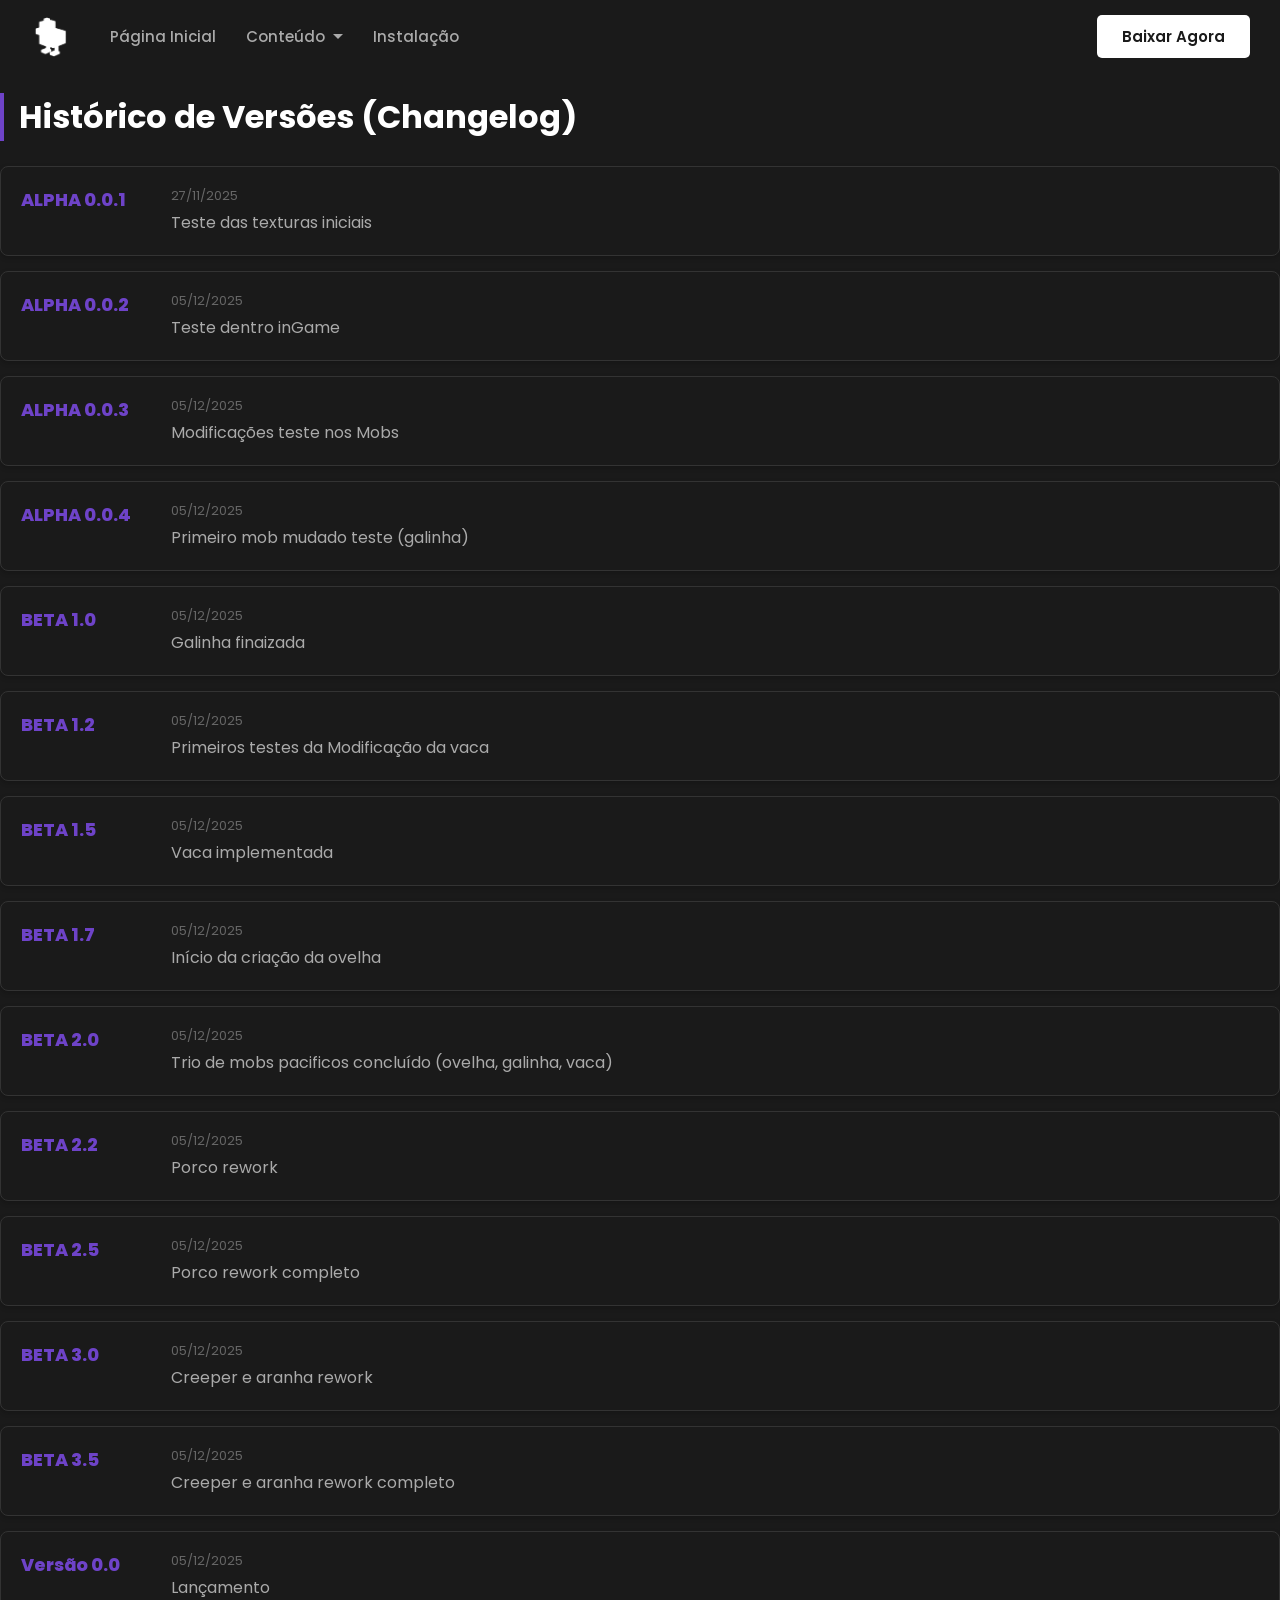
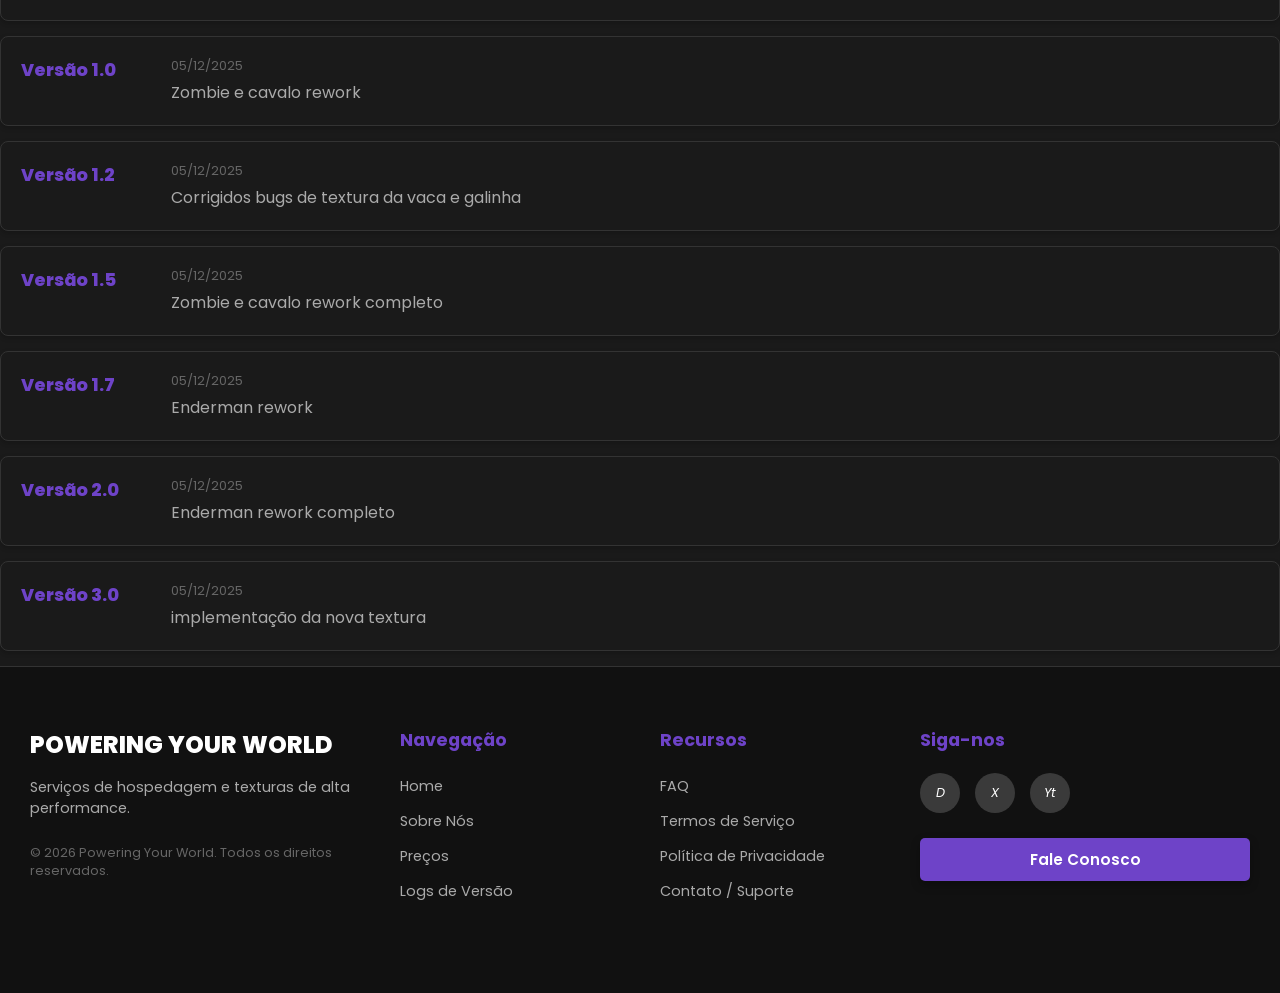
==== logs.html @ 9cd049c7 "update readme" ====
<!DOCTYPE html>
<html lang="en">

<head>
    <meta charset="UTF-8">
    <meta name="viewport" content="width=device-width, initial-scale=1.0">
    <title>logs - Hipercraft</title>
    <link rel="stylesheet" href="css/logs.css">
    <link rel="stylesheet" href="css/index.css">
    <link rel="shortcut icon" href="img/icon.png" type="image/x-icon">


</head>

<body>

    <div class="mobile-menu-toggle">
        <span></span>
        <span></span>
        <span></span>
    </div>

    <nav class="mobile-nav">
        <a href="index.html">Página Inicial</a>
        <a href="mobs.html">Lista de Mobs</a>
        <a href="logs.html">Atualizações</a>
        <a href="#install">Instalação</a>
        <button class="register-button mobile-register">Baixar Agora</button>
    </nav>

    <header class="new-header">
        <div class="header-content">
            <div class="header-left">
                <div class="header-logo">
                    <img src="img/icon.png" alt="Logo Animais Reborn">
                </div>
                <nav class="header-nav">
                    <a href="index.html" class="nav-link">Página Inicial</a>
                    <div class="dropdown">
                        <a href="#" class="nav-link dropdown-toggle">Conteúdo <span class="arrow-down"></span></a>
                        <div class="dropdown-menu">
                            <a href="mobs.html">Lista de Mobs</a>
                            <a href="logs.html">Atualizações</a>
                        </div>
                    </div>
                    <a href="index.html" class="nav-link">Instalação</a>
                </nav>
            </div>

            <div class="header-right">
                <button class="register-button">Baixar Agora</button>
            </div>
        </div>
    </header>

    <main class="logs-main">
        <section class="container-logs">
            <div class="area-logs">
                <h3>Histórico de Versões (Changelog)</h3>

                <div class="log-card-logs">
                    <div class="log-version">ALPHA 0.0.1</div>
                    <div class="log-details">
                        <span class="log-date">27/11/2025</span>
                        <p>Teste das texturas iniciais</p>
                    </div>
                </div>

                <div class="log-card-logs">
                    <div class="log-version">ALPHA 0.0.2</div>
                    <div class="log-details">
                        <span class="log-date">05/12/2025</span>
                        <p>Teste dentro inGame</p>
                    </div>
                </div>

                <div class="log-card-logs">
                    <div class="log-version">ALPHA 0.0.3</div>
                    <div class="log-details">
                        <span class="log-date">05/12/2025</span>
                        <p>Modificações teste nos Mobs</p>
                    </div>
                </div>

                <div class="log-card-logs">
                    <div class="log-version">ALPHA 0.0.4</div>
                    <div class="log-details">
                        <span class="log-date">05/12/2025</span>
                        <p>Primeiro mob mudado teste (galinha)</p>
                    </div>
                </div>

                <div class="log-card-logs">
                    <div class="log-version">BETA 1.0</div>
                    <div class="log-details">
                        <span class="log-date">05/12/2025</span>
                        <p>Galinha finaizada</p>
                    </div>
                </div>

                <div class="log-card-logs">
                    <div class="log-version">BETA 1.2</div>
                    <div class="log-details">
                        <span class="log-date">05/12/2025</span>
                        <p>Primeiros testes da Modificação da vaca</p>
                    </div>
                </div>

                <div class="log-card-logs">
                    <div class="log-version">BETA 1.5</div>
                    <div class="log-details">
                        <span class="log-date">05/12/2025</span>
                        <p>Vaca implementada</p>
                    </div>
                </div>

                <div class="log-card-logs">
                    <div class="log-version">BETA 1.7</div>
                    <div class="log-details">
                        <span class="log-date">05/12/2025</span>
                        <p>Início da criação da ovelha</p>
                    </div>
                </div>

                <div class="log-card-logs">
                    <div class="log-version">BETA 2.0</div>
                    <div class="log-details">
                        <span class="log-date">05/12/2025</span>
                        <p>Trio de mobs pacificos concluído (ovelha, galinha, vaca)</p>
                    </div>
                </div>

                <div class="log-card-logs">
                    <div class="log-version">BETA 2.2</div>
                    <div class="log-details">
                        <span class="log-date">05/12/2025</span>
                        <p>Porco rework</p>
                    </div>
                </div>

                <div class="log-card-logs">
                    <div class="log-version">BETA 2.5</div>
                    <div class="log-details">
                        <span class="log-date">05/12/2025</span>
                        <p>Porco rework completo</p>
                    </div>
                </div>


                <div class="log-card-logs">
                    <div class="log-version">BETA 3.0</div>
                    <div class="log-details">
                        <span class="log-date">05/12/2025</span>
                        <p>Creeper e aranha rework</p>
                    </div>
                </div>

                <div class="log-card-logs">
                    <div class="log-version">BETA 3.5</div>
                    <div class="log-details">
                        <span class="log-date">05/12/2025</span>
                        <p>Creeper e aranha rework completo</p>
                    </div>
                </div>

                <div class="log-card-logs">
                    <div class="log-version">Versão 0.0</div>
                    <div class="log-details">
                        <span class="log-date">05/12/2025</span>
                        <p>Lançamento</p>
                    </div>
                </div>

                <div class="log-card-logs">
                    <div class="log-version">Versão 1.0</div>
                    <div class="log-details">
                        <span class="log-date">05/12/2025</span>
                        <p>Zombie e cavalo rework</p>
                    </div>
                </div>

                <div class="log-card-logs">
                    <div class="log-version">Versão 1.2</div>
                    <div class="log-details">
                        <span class="log-date">05/12/2025</span>
                        <p>Corrigidos bugs de textura da vaca e galinha</p>
                    </div>
                </div>

                <div class="log-card-logs">
                    <div class="log-version">Versão 1.5</div>
                    <div class="log-details">
                        <span class="log-date">05/12/2025</span>
                        <p>Zombie e cavalo rework completo</p>
                    </div>
                </div>

                <div class="log-card-logs">
                    <div class="log-version">Versão 1.7</div>
                    <div class="log-details">
                        <span class="log-date">05/12/2025</span>
                        <p>Enderman rework</p>
                    </div>
                </div>

                <div class="log-card-logs">
                    <div class="log-version">Versão 2.0</div>
                    <div class="log-details">
                        <span class="log-date">05/12/2025</span>
                        <p>Enderman rework completo</p>
                    </div>
                </div>

                <div class="log-card-logs">
                    <div class="log-version">Versão 3.0</div>
                    <div class="log-details">
                        <span class="log-date">05/12/2025</span>
                        <p>implementação da nova textura</p>
                    </div>
                </div>

            </div>


        </section>
    </main>

    <footer class="main-footer">
        <div class="container footer-content">
            <div class="footer-section footer-brand">
                <div class="footer-logo">
                    <span class="logo-text">POWERING YOUR WORLD</span>
                </div>
                <p class="brand-tagline">
                    Serviços de hospedagem e texturas de alta performance.
                </p>
                <p class="copyright">
                    &copy; <span id="currentYear"></span> Powering Your World. Todos os direitos reservados.
                </p>
            </div>

            <div class="footer-section footer-links">
                <h4>Navegação</h4>
                <ul>
                    <li><a href="index.html">Home</a></li>
                    <li><a href="#about">Sobre Nós</a></li>
                    <li><a href="#prices">Preços</a></li>
                    <li><a href="#">Logs de Versão</a></li>
                </ul>
            </div>

            <div class="footer-section footer-links">
                <h4>Recursos</h4>
                <ul>
                    <li><a href="#faq">FAQ</a></li>
                    <li><a href="#terms">Termos de Serviço</a></li>
                    <li><a href="#privacy">Política de Privacidade</a></li>
                    <li><a href="#support">Contato / Suporte</a></li>
                </ul>
            </div>

            <div class="footer-section footer-social">
                <h4>Siga-nos</h4>
                <div class="social-icons">
                    <a href="#" aria-label="Discord"><i class="icon-discord">D</i></a>
                    <a href="#" aria-label="Twitter"><i class="icon-twitter">X</i></a>
                    <a href="#" aria-label="YouTube"><i class="icon-youtube">Yt</i></a>
                </div>
                <button class="cta-button footer-cta-button">
                    Fale Conosco
                </button>
            </div>
        </div>
    </footer>

    <script>
        const menuBtn = document.querySelector('.mobile-menu-toggle');
        const mobileNav = document.querySelector('.mobile-nav');

        menuBtn.addEventListener('click', () => {
            mobileNav.classList.toggle('active');
        });
        document.getElementById('currentYear').textContent = new Date().getFullYear();
    </script>

</body>

</html>
---- css/logs.css ----
.logs-main {
    width: 100%;
    display: flex;
    justify-content: center;
    align-items: center;
}

.container-logs {
    width: 1400px;
    display: flex;
    justify-content: center;
    align-items: center;
}

.area-logs {
    width: 100%;
    padding-top: 20px;
}

.area-logs h3 {
    font-size: 2em;
    font-weight: 700;
    margin-bottom: 25px;
    color: var(--text-color);
    border-left: 4px solid var(--purple-highlight);
    padding-left: 15px;
}

.log-card-logs {
    width: 100%;
    background-color: var(--card-bg);
    /* Fundo igual ao corpo */
    border: 1px solid #333;
    padding: 20px;
    border-radius: 8px;
    margin-bottom: 15px;
    display: flex;
    align-items: flex-start;
    box-shadow: 0 2px 5px rgba(0, 0, 0, 0.2);
    transition: transform 0.3s, border-color 0.3s;
}

/* 4. RESPONSIVIDADE ESPECÍFICA DE LOGS (Integração com 768px ou menos) */

@media (max-width: 768px) {
    .full-changelog-area .log-card {
        flex-direction: column;
        /* Empilha no mobile */
        border-left: none;
        border-top: 5px solid var(--purple-highlight);
        /* Destaque no topo */
    }

    .full-changelog-area .log-version {
        flex: auto;
        text-align: left;
        padding-right: 0;
        border-right: none;
        border-bottom: 1px dashed var(--border-color);
        padding-bottom: 10px;
        margin-bottom: 10px;
    }

    .full-changelog-area .log-details {
        padding-left: 0;
    }
}

@media (max-width: 550px) {
    .main-log-title {
        font-size: 2.2em;
    }
}
---- css/index.css ----
/*===================================================================*/
/* # 0. CONFIGURAÇÕES BASE E RESET */
/*===================================================================*/

/* Importação de Fonte */
@import url('https://fonts.googleapis.com/css2?family=Poppins:wght@400;600;700;800&display=swap');

/* Variáveis de Cor (Custom Properties) */
:root {
    --dark-bg: #111111;
    --header-bg: #2e2e2e;
    /* Fundo da header sutilmente mais claro */
    --card-bg: #1a1a1a;
    /* Fundo dos cards */
    --text-color: #ffffff;
    --purple-highlight: #6e43c8;
    --light-gray: #aaaaaa;
    --cta-dark: #2a2a2a;
    --cta-button-base: #4a4a4a;
}

/* Reset Básico */
* {
    margin: 0;
    padding: 0;
    box-sizing: border-box;
    font-family: 'Poppins', sans-serif;
    /* Adiciona transição suave para interações em quase todos os elementos */
    transition: background-color 0.3s, color 0.3s, transform 0.3s, box-shadow 0.3s;
}

/* Estilos Globais do Corpo */
body {
    background-color: var(--card-bg);
    /* Fundo escuro geral (usando variável) */
    color: var(--text-color);
}

/*===================================================================*/
/* # 1. ESTILOS DO HEADER/NAVEGAÇÃO */
/*===================================================================*/

/* Container Principal do Header */
/* ========================================================================= */
/* # MENU MOBILE */
/* ========================================================================= */
.mobile-menu-toggle {
    position: absolute;
    right: 20px;
    top: 25px;
    width: 32px;
    cursor: pointer;
    display: none;
    z-index: 9999;
    /* acima de tudo */
}

.mobile-menu-toggle span {
    display: block;
    height: 4px;
    background: var(--text-color);
    margin: 5px 0;
    border-radius: 4px;
}

/* Painel lateral */
.mobile-nav {
    position: fixed;
    top: 0;
    right: -260px;
    width: 260px;
    height: 100vh;
    background: var(--card-bg);
    display: flex;
    flex-direction: column;
    padding: 40px 20px;
    gap: 20px;
    transition: right 0.3s ease-in-out;
    z-index: 9998;
}

.mobile-nav a,
.mobile-register {
    font-size: 1.2em;
}

/* Quando ativo */
.mobile-nav.active {
    right: 0;
}

/* Garantir que a imagem hero nunca fique por cima */
.hero-image-placeholder,
.hero-image-area {
    position: relative !important;
    z-index: 1 !important;
}

/* Garantir que o header fique sempre no topo */
.new-header {
    position: relative;
    z-index: 5000;
}


.new-header {
    width: 100%;
    background-color: var(--card-bg);
    padding: 15px 0;
    display: flex;
    justify-content: center;

    /* Linha divisória sutil */
}

.header-content {
    width: 100%;
    max-width: 1400px;
    /* Alinha com o container principal do site */
    display: flex;
    justify-content: space-between;
    align-items: center;
    padding: 0 30px;
    /* Padding nas laterais */
}

/* Seção Esquerda (Logo e Nav) */
.header-left {
    display: flex;
    align-items: center;
    gap: 40px;
    /* Espaço entre logo e navegação */
}

.header-logo {
    width: 40px;
    /* Tamanho do ícone do logo */
    height: 40px;
    display: flex;
    align-items: center;
}

.header-logo img {
    width: 100%;
    height: 100%;
    object-fit: contain;
    /* Transforma um logo preto em branco (útil para ícones) */
    filter: brightness(0) invert(1);
}

/* Navegação Principal */
.header-nav {
    display: flex;
    align-items: center;
    gap: 30px;
    /* Espaço entre os links de navegação */
}

.nav-link {
    color: var(--light-gray);
    /* Cor padrão dos links */
    text-decoration: none;
    font-size: 15px;
    font-weight: 500;
    transition: color 0.3s ease;
    display: flex;
    align-items: center;
}

.nav-link:hover {
    color: var(--text-color);
    /* Cor ao passar o mouse */
}

/* Dropdown (Prices) */
.dropdown {
    position: relative;
    display: inline-block;
}

.dropdown-toggle {
    cursor: pointer;
}

.dropdown-toggle .arrow-down {
    display: inline-block;
    width: 0;
    height: 0;
    margin-left: 8px;
    vertical-align: middle;
    border-top: 5px solid var(--light-gray);
    /* Cor da seta */
    border-right: 5px solid transparent;
    border-left: 5px solid transparent;
    transition: border-top-color 0.3s ease;
}

.dropdown-toggle:hover .arrow-down {
    border-top-color: var(--text-color);
}

.dropdown-menu {
    display: none;
    /* Escondido por padrão */
    position: absolute;
    background-color: var(--cta-dark);
    /* Fundo do menu dropdown */
    min-width: 160px;
    box-shadow: 0px 8px 16px 0px rgba(0, 0, 0, 0.4);
    z-index: 1;
    border-radius: 5px;
    padding: 10px 0;
    top: 100%;
    /* Abaixo do link pai */
    left: 0;
    margin-top: 10px;
    /* Espaço entre o link e o menu */
}

.dropdown-menu a {
    color: #cccccc;
    padding: 12px 16px;
    text-decoration: none;
    display: block;
    font-size: 14px;
    transition: background-color 0.3s, color 0.3s;
}

.dropdown-menu a:hover {
    background-color: #3a3a3a;
    color: var(--text-color);
}

/* Mostra o dropdown ao passar o mouse sobre o elemento pai */
.dropdown:hover .dropdown-menu {
    display: block;
}

/* Seção Direita (Login e Register) */
.header-right {
    display: flex;
    align-items: center;
    gap: 20px;
}

.login-link {
    color: var(--light-gray);
    text-decoration: none;
    font-size: 15px;
    font-weight: 500;
    transition: color 0.3s ease;
}

.login-link:hover {
    color: var(--text-color);
}

.register-button {
    background-color: var(--text-color);
    /* Fundo branco para o botão "Register now" */
    color: var(--card-bg);
    /* Texto escuro no botão branco */
    border: none;
    padding: 10px 25px;
    border-radius: 5px;
    font-size: 15px;
    font-weight: 600;
    cursor: pointer;
    transition: background-color 0.3s ease, color 0.3s ease;
}

.register-button:hover {
    background-color: #f0f0f0;
    color: #000000;
}

/*===================================================================*/
/* # 2. LAYOUT E ESTRUTURA PRINCIPAL (GRID) */
/*===================================================================*/

/* Layout Principal (Grid) */
.container {
    display: grid;
    /* Coluna 1: Conteúdo Principal (2fr), Coluna 2: Imagem/Destaque (1.2fr) */
    grid-template-columns: 2fr 1.2fr;
    grid-template-rows: auto auto;
    /* Duas linhas de altura automática */
    gap: 30px;
    max-width: 1400px;
    margin: 0 auto;
    padding: 50px 20px 0;
    /* Padding superior e lateral */
}

/* Distribuição das áreas no grid */
.hero-content {
    grid-column: 1 / 2;
    grid-row: 1 / 2;
    padding-right: 50px;
}

.hero-image-area {
    grid-column: 2 / 3;
    grid-row: 1 / 2;
}

.server-cards-area {
    grid-column: 1 / 2;
    grid-row: 2 / 3;
    display: flex;
    gap: 20px;
    padding-top: 20px;
}

.highlight-box {
    grid-column: 2 / 3;
    grid-row: 2 / 3;
}

/*===================================================================*/
/* # 3. ESTILOS DA SEÇÃO HERO (CONTEÚDO E CTA) */
/*===================================================================*/

/* Estilos do Texto Hero */
.hero-content h1 {
    font-size: 4em;
    /* Levemente maior */
    font-weight: 800;
    /* Mais negrito */
    margin-bottom: 20px;
    line-height: 1.1;
}

.hero-content .highlight {
    color: var(--purple-highlight);
    /* Destaca a palavra 'Minecraft' em roxo */
    font-weight: inherit;
}

.hero-content p {
    color: var(--light-gray);
    font-size: 1.1em;
    margin-bottom: 30px;
}

/* Barra de Chamada para Ação (CTA Bar) */
.cta-bar {
    display: flex;
    align-items: center;
    background-color: var(--cta-dark);
    padding: 10px 10px 10px 20px;
    border-radius: 5px;
    max-width: 450px;
}

.cta-text {
    flex-grow: 1;
    color: var(--light-gray);
    font-size: 0.9em;
}

.cta-button {
    background-color: var(--purple-highlight);
    /* Cor do botão Start em roxo */
    color: var(--text-color);
    border: none;
    padding: 5px 15px;
    border-radius: 5px;
    font-weight: 600;
    cursor: pointer;
    box-shadow: 0 4px 10px rgba(0, 0, 0, 0.3);
    transition: all 0.3s ease;
    text-decoration: none;
    font-size: 14px;
}

.cta-button:hover {
    background-color: #8a6be6;
    /* Roxo mais claro ao hover */
    transform: scale(1.05);
    /* Efeito de zoom */
}

/* Placeholder da Imagem Hero */
.hero-image-placeholder {
    aspect-ratio: 1 / 1;
    /* Fundo complexo para simular o visual da imagem original */
    background:
        radial-gradient(circle at 60% 30%, rgba(255, 140, 0, 0.3), transparent 70%),
        radial-gradient(circle at 40% 70%, rgba(110, 67, 200, 0.2), transparent 70%);
    border-radius: 50%;
    display: flex;
    align-items: center;
    justify-content: center;
    color: var(--light-gray);
    font-size: 0.8em;
    text-align: center;
    border: 1px dashed #333;
    /* Borda pontilhada para indicar a área */
}

.hero-image-placeholder img {
    width: 100%;
    height: 100%;
    object-fit: cover;
}

/*===================================================================*/
/* # 4. CARDS DE SERVIDOR (SERVER CARDS) */
/*===================================================================*/

.server-card {
    background-color: var(--card-bg);
    padding: 25px;
    border-radius: 10px;
    flex: 1;
    /* Permite que os cards ocupem o espaço disponível */
    min-height: 180px;
    border: 1px solid #333;
    box-shadow: 0 5px 15px rgba(0, 0, 0, 0.4);
    /* Sombra para profundidade */
    cursor: pointer;
}

.server-card:hover {
    border-color: var(--purple-highlight);
    transform: translateY(-5px);
    /* Efeito de elevação */
    box-shadow: 0 8px 20px rgba(110, 67, 200, 0.2);
}

.server-card h2 {
    font-size: 1.4em;
    margin-bottom: 10px;
    font-weight: 700;
}

.server-card p {
    color: var(--light-gray);
    font-size: 0.95em;
}

/*===================================================================*/
/* # 5. CAIXA DE DESTAQUE (HIGHLIGHT BOX) */
/*===================================================================*/

.highlight-box {
    background-color: var(--purple-highlight);
    border-radius: 10px;
    padding: 30px;
    box-shadow: 0 10px 25px rgba(0, 0, 0, 0.5);
    /* Sombra mais intensa */
}

.highlight-box h3 {
    font-size: 1.7em;
    font-weight: 700;
    margin-bottom: 25px;
}

.highlight-box h4 {
    font-size: 1.2em;
    font-weight: 600;
    margin: 20px 0 10px 0;
}

.highlight-box p {
    font-size: 0.9em;
    margin-bottom: 30px;
    color: #f0f0f0;
}

/* Lista de Ícones (Simulação de recursos) */
.icon-list {
    display: flex;
    gap: 15px;
    margin-bottom: 25px;
}

.icon-item {
    width: 45px;
    height: 45px;
    background-color: rgba(255, 255, 255, 0.25);
    /* Fundo mais visível */
    border-radius: 50%;
    position: relative;
    overflow: hidden;
}

/* Simulação de ícone interno */
.icon-item::before {
    content: '';
    position: absolute;
    top: 50%;
    left: 50%;
    transform: translate(-50%, -50%);
    width: 50%;
    height: 50%;
    background-color: var(--text-color);
    clip-path: circle(50% at 50% 50%);
}

/* CTA de Rodapé da Caixa de Destaque */
.footer-cta {
    display: flex;
    justify-content: space-between;
    align-items: center;
    padding-top: 15px;
    border-top: 1px solid rgba(255, 255, 255, 0.1);
    /* Separador sutil */
}

.footer-cta p {
    margin: 0;
    font-weight: 400;
    font-size: 0.85em;
    color: #f0f0f0;
}

.view-more-button-about {
    background-color: white;
    color: black;
    border: none;
    padding: 12px 25px;
    border-radius: 5px;
    font-weight: 700;
    cursor: pointer;
    font-size: 0.9em;
}

.view-more-button-about:hover {
    background-color: rgb(214, 214, 214)
}

/*===================================================================*/
/* # 6. ESTILOS DO ABOUT US */
/*===================================================================*/

.about-us-section {
    /* Reutiliza o layout Grid do container principal */
    display: grid;
    grid-template-columns: 2fr 1.2fr;
    gap: 30px;
    max-width: 1400px;
    margin: 50px auto;
    /* Adiciona margem vertical */
    padding: 0 20px;
    align-items: center;
    /* Alinha o conteúdo verticalmente */
}

.about-content h2 {
    font-size: 3em;
    font-weight: 800;
    margin-bottom: 15px;
    line-height: 1.1;
}

.about-content .lead-text {
    color: var(--light-gray);
    font-size: 1.1em;
    margin-bottom: 25px;
}

.feature-list {
    margin-bottom: 30px;
}

.feature-list p {
    font-size: 1em;
    margin-bottom: 10px;
    color: var(--text-color);
    font-weight: 500;
    /* Adiciona um toque de roxo nos marcadores */
    list-style: none;
    /* Remove marcadores padrão se fosse lista */
    position: relative;
    padding-left: 20px;
}

/* Simula o ícone de checkmark roxo */
.feature-list p::before {
    content: '★';
    /* Ou use um ícone real, como um emoji ou font-icon */
    color: var(--purple-highlight);
    font-size: 1.1em;
    position: absolute;
    left: 0;
    top: 0;
}

/* Reutiliza o estilo do botão CTA */
.about-cta {
    display: inline-block;
    text-decoration: none;
    text-align: center;
    padding: 12px 30px;
    /* Um pouco mais de padding */
    transition: all 0.3s ease;
}

/* Estilo do Placeholder da Imagem (Reutiliza o estilo do Hero, mas retangular) */
.about-image-placeholder {
    width: 100%;
    height: 400px;
    text-align: center;
}


.about-image-placeholder img {
    width: 100%;
    height: 100%;
    object-fit: contain;
}

/*===================================================================*/
/* # 7. ESTILOS DO MOD LOGS / CHANGELOG */
/*===================================================================*/

.mod-logs-section {
    /* Reutiliza o grid do container, garantindo 2fr 1.2fr */
    display: grid;
    grid-template-columns: 2fr 1.2fr;
    gap: 30px;
    margin: 50px auto;
    padding: 0 20px;
}

.changelog-area h3,
.video-showcase-area h3 {
    font-size: 2em;
    font-weight: 700;
    margin-bottom: 25px;
    color: var(--text-color);
    border-left: 4px solid var(--purple-highlight);
    padding-left: 15px;
}

/* Estilo do Card de Log Individual */
.log-card {
    background-color: var(--card-bg);
    /* Fundo igual ao corpo */
    border: 1px solid #333;
    padding: 20px;
    border-radius: 8px;
    margin-bottom: 15px;
    display: flex;
    align-items: flex-start;
    box-shadow: 0 2px 5px rgba(0, 0, 0, 0.2);
    transition: transform 0.3s, border-color 0.3s;
}

.log-card:hover {
    border-color: var(--purple-highlight);
    transform: translateX(5px);
}

.log-version {
    font-weight: 800;
    color: var(--purple-highlight);
    font-size: 1.1em;
    width: 150px;
    /* Largura fixa para alinhar as versões */
    flex-shrink: 0;
}

.log-details {
    flex-grow: 1;
}

.log-details p {
    color: var(--light-gray);
    font-size: 1em;
    margin-top: 5px;
}

.log-date {
    display: block;
    font-size: 0.8em;
    color: #666;
    margin-bottom: 5px;
}

/* Estilo da Área do Vídeo */
.video-placeholder {
    width: 100%;
    aspect-ratio: 16 / 9;
    /* Padrão para vídeos (16:9) */
    background-color: var(--cta-dark);
    border: 3px solid var(--purple-highlight);
    border-radius: 8px;
    margin-bottom: 20px;
    display: flex;
    align-items: center;
    justify-content: center;
}

.video-placeholder .placeholder-text {
    color: var(--light-gray);
    font-size: 1.1em;
}

.cta-download {
    background-color: #252525;
    padding: 20px;
    border-radius: 8px;
    text-align: center;
}

.cta-download p {
    font-size: 1em;
    margin-bottom: 15px;
    color: var(--text-color);
}

.download-button {
    /* Reutiliza o estilo do cta-button roxo */
    padding: 12px 30px;
    font-size: 1em;
}

/* Estilo para o Log mais recente (opcional, mas recomendado) */
.log-card.latest-log {
    border-left: 5px solid var(--purple-highlight);
    background-color: #212121;
    /* Fundo levemente mais escuro para destaque */
    padding-left: 15px;
}

/* Contêiner e Estilo do Botão Ver Mais */
.view-more-container {
    margin-top: 25px;
    text-align: center;
    /* Centraliza o botão */
}

.view-more-button {
    /* Reutiliza o estilo do cta-button, mas com fundo invertido para contraste */
    background-color: var(--cta-dark);
    color: var(--purple-highlight);
    border: 1px solid var(--purple-highlight);
    text-decoration: none;
    padding: 12px 30px;
    border-radius: 5px;
    font-weight: 600;
    cursor: pointer;
    transition: background-color 0.3s ease, transform 0.3s;
}

.view-more-button:hover {
    background-color: var(--purple-highlight);
    color: var(--text-color);
    transform: translateY(-2px);
}

/*===================================================================*/
/* # 8. ESTILOS DA SEÇÃO DE INSTALAÇÃO (REORGANIZADO) */
/*===================================================================*/

.installation-section {
    background-color: var(--dark-bg);
    /* Fundo bem escuro */
    padding: 60px 0;
}

/* O container principal desta seção agora terá 3 áreas:
  1. Marketing/CTA (2fr) | 2. Imagem (1.2fr) na primeira linha
  3. Passo a Passo (4fr) na segunda linha
*/
.installation-content-area {
    /* Reutiliza o container padrão, mas ajustamos o grid */
    padding-top: 0;
    padding-bottom: 0;

    /* Configuração do Grid para 2 linhas e as 2 colunas originais (2fr e 1.2fr) */
    display: grid;
    grid-template-columns: 2fr 1.2fr;
    grid-template-rows: auto auto;
    /* Primeira linha auto, segunda linha auto */
    gap: 30px;
}

/* Coluna 1 da Linha 1: Marketing e CTA */
.relevant-info-block {
    grid-column: 1 / 2;
    grid-row: 1 / 2;
    padding-right: 30px;
}

/* Coluna 2 da Linha 1: Imagem */
.installation-image-area {
    grid-column: 2 / 3;
    grid-row: 1 / 2;
}

.image-placeholder-large {
    width: 100%;
    aspect-ratio: 16 / 9;
    /* Formato de vídeo ou imagem ampla */
    border-radius: 10px;
    overflow: hidden;
    display: flex;
    align-items: center;
    justify-content: center;
}

.image-placeholder-large img {
    width: 100%;
    height: 100%;
    object-fit: contain;
    border-radius: 10px;
}

/* Nova Linha 2 (Passo a Passo Lado a Lado, mas ocupando toda a largura na linha 2) */
.installation-guide-full-width {
    grid-column: 1 / 3;
    /* Ocupa as duas colunas na linha 2 */
    grid-row: 2 / 3;
    padding: 30px 0;
    border-top: 1px dashed #444;
    /* Linha de separação */
}

/* Títulos */
.relevant-info-block h2,
.installation-guide-full-width h2 {
    font-size: 2.5em;
    font-weight: 800;
    margin-bottom: 15px;
    color: var(--text-color);
    line-height: 1.1;
}

/* Marketing Pitch */
.marketing-pitch {
    color: var(--light-gray);
    font-size: 1.1em;
    margin-bottom: 30px;
}

.marketing-pitch strong {
    color: var(--purple-highlight);
    font-weight: 700;
}

/* CTA Download Box (Caixa com o botão) - AGORA MINIMALISTA */
.cta-installation-box {
    /* REMOVIDOS: background-color: var(--cta-dark); */
    /* REMOVIDOS: border: 1px solid var(--purple-highlight); */
    background-color: transparent;
    /* Torna o fundo transparente */
    padding: 0;
    /* Remove padding da caixa */
    border-radius: 0;
    text-align: center;
    margin-bottom: 30px;
}

.cta-installation-box h3 {
    font-size: 1.2em;
    color: var(--text-color);
    margin-bottom: 15px;
    font-weight: 600;
}

/* Estilo do Botão Download AGORA BRANCO */
.download-link {
    /* Mantenha o estilo base do cta-button, mas sobrescreva a cor */
    background-color: var(--text-color);
    /* Fundo BRANCO */
    color: var(--card-bg);
    /* Texto ESCURO */
    border: none;

    display: inline-block;
    width: 100%;
    padding: 15px 0;
    font-size: 1.1em;
    text-transform: uppercase;
    font-weight: 700;
    transition: background-color 0.3s ease, transform 0.3s;
}

.download-link:hover {
    background-color: #f0f0f0;
    /* Um branco levemente mais escuro no hover */
    color: #000000;
    transform: scale(1.01);
}

/* Guia de Instalação (Lista Ordenada - Reajustada para ficar em colunas) */
.installation-guide-full-width>p {
    color: var(--light-gray);
    margin-bottom: 30px;
}

.installation-steps {
    list-style-type: none;
    counter-reset: step-counter;
    padding-left: 0;

    /* ORGANIZAÇÃO EM COLUNAS LADO A LADO */
    display: grid;
    grid-template-columns: repeat(auto-fit, minmax(280px, 1fr));
    gap: 20px;
}

.installation-steps li {
    counter-increment: step-counter;
    position: relative;
    padding: 15px 15px 15px 65px;
    /* Adiciona padding para o número estilizado e conteúdo */
    color: var(--light-gray);
    font-size: 0.95em;
    background-color: var(--card-bg);
    border-radius: 8px;
    border: 1px solid #333;
    height: 100%;
    /* Garante que todos os passos tenham a mesma altura visualmente */
}

.installation-steps li::before {
    content: counter(step-counter);
    position: absolute;
    left: 15px;
    top: 50%;
    transform: translateY(-50%);
    /* Centraliza verticalmente */
    background-color: var(--purple-highlight);
    color: var(--text-color);
    width: 40px;
    height: 40px;
    line-height: 40px;
    text-align: center;
    border-radius: 50%;
    font-weight: 700;
    font-size: 1.1em;
}


/*===================================================================*/
/* # 9. ESTILOS DO ÁLBUM DE IMAGENS */
/*===================================================================*/
/*
=============================
  1. Container e Seção
=============================
*/
.mob-gallery-section {
    width: 100%;
    display: flex;
    flex-direction: column;
    justify-content: center;
    align-items: center;
    background-color: var(--dark-bg);
    /* Use variáveis CSS se definidas */
    padding: 40px 0;
    /* Adicionado padding para respiro */
}

/* Centraliza o conteúdo e garante responsividade */
.container_gallery {
    /* Removido o width fixo de 1300px. Usamos max-width para responsividade. */
    width: 100%;
    max-width: 1300px;
    padding: 0 20px;
    /* Padding horizontal para telas menores */
}

.container_gallery h2 {
    text-align: center;
    margin-bottom: 5px;
}

.container_gallery p {
    text-align: center;
    margin-bottom: 30px;
    color: #ccc;
    font-size: 1.1em;
}

/*
=============================
  2. Grid (Usando CSS Grid)
=============================
*/
.mob-gallery-grid {
    width: 100%;
    /* Ajustado para 100% e controlamos o max-width no container */
    display: grid;
    /* Define o número de colunas (Exemplo: 4 colunas) */
    grid-template-columns: repeat(auto-fit, minmax(250px, 1fr));
    gap: 15px;
    /* Aumentado um pouco o gap */
    padding: 5px;
    /* background-color: red; <- Removido a cor de debug */
}

/*
=============================
  3. Item da Galeria e Imagem
=============================
*/

.mob-gallery-item {
    position: relative;
    overflow: hidden;
    border-radius: 8px;
    box-shadow: 0 4px 15px rgba(0, 0, 0, 0.3);
    cursor: pointer;
    transition: transform 0.3s ease-in-out, box-shadow 0.3s ease-in-out;
    aspect-ratio: 1/1.5;
    /* flex: 1; <- Removido, pois estamos usando CSS Grid */
}

.mob-gallery-item img {
    width: 100%;
    height: 100%;

    /* ESTADO BASE MELHORADO: Usa object-fit: cover e um leve scale para zoom.
    Removemos a complexidade de 150% e translateX(-16.66%). */
    object-fit: cover;
    display: block;

    /* Leve zoom e centralização inicial para o "corte" */
    transform: scale(1.1);

    transition: transform 0.4s ease-in-out, filter 0.4s ease-in-out;
    filter: brightness(0.8);
}

/*
=============================
  4. Efeito de Sobreposição (Overlay)
=============================
*/

.mob-gallery-item .overlay {
    position: absolute;
    top: 0;
    left: 0;
    width: 100%;
    height: 100%;
    /* Gradiente mais forte no bottom para o texto */
    background: linear-gradient(to top, rgba(0, 0, 0, 0.7) 0%, transparent 50%);
    opacity: 0;
    transition: opacity 0.3s ease-in-out;
    pointer-events: none;
    z-index: 10;
    /* Garante que o overlay esteja acima da imagem */

    /* Adicionado flexbox para posicionar o texto na parte inferior */
    display: flex;
    flex-direction: column;
    justify-content: flex-end;
    align-items: flex-start;
    padding: 15px;
}

.overlay h3 {
    color: white;
    font-size: 1.2em;
    margin: 0;
    transform: translateY(10px);
    /* Esconde o texto ligeiramente */
    transition: transform 0.3s ease-in-out;
}

/*
=============================
  5. Efeitos de Hover
=============================
*/
.mob-gallery-item:hover {
    transform: translateY(-5px) scale(1.02);
    /* Sombra com a cor roxa (var(--primary-color) se definida) */
    box-shadow: 0 8px 25px rgba(110, 67, 200, 0.6);
}

.mob-gallery-item:hover img {
    /* Retorna ao scale 1 (zoom out para mostrar a imagem completa) */
    transform: scale(1);
    object-fit: contain;
    /* Mantém o cover para evitar barras brancas se for zoom out */
    filter: brightness(1);
}

.mob-gallery-item:hover .overlay {
    opacity: 1;
}

.mob-gallery-item:hover .overlay h3 {
    transform: translateY(0);
    /* Mostra o texto */
    transition-delay: 0.1s;
    /* Pequeno atraso para o texto aparecer depois do overlay */
}


/*===================================================================*/
/* # 10. ESTILOS DO FOOTER */
/*===================================================================*/

.main-footer {
    width: 100%;
    background-color: var(--dark-bg);
    /* Fundo bem escuro */
    padding: 60px 0 40px 0;
    border-top: 1px solid #333333;
}

.footer-content {
    /* Reutiliza o container padrão de 1400px e padding lateral */
    display: grid;
    /* Divide em 4 colunas (30% para a marca, 20% para links, 30% para social/cta) */
    grid-template-columns: 1.2fr 0.8fr 0.8fr 1.2fr;
    gap: 40px;
    max-width: 1400px;
    margin: 0 auto;
    padding: 0 30px;
}

.footer-section h4 {
    font-size: 1.1em;
    font-weight: 700;
    margin-bottom: 20px;
    color: var(--purple-highlight);
    /* Títulos em roxo */
}

/* Marca e Informações de Copyright */
.footer-brand .logo-text {
    font-size: 1.5em;
    font-weight: 800;
    color: var(--text-color);
    display: block;
    margin-bottom: 15px;
}

.brand-tagline {
    color: var(--light-gray);
    font-size: 0.9em;
    margin-bottom: 25px;
}

.copyright {
    color: #666;
    font-size: 0.8em;
}

/* Lista de Links (Navegação/Recursos) */
.footer-links ul {
    list-style: none;
    padding: 0;
}

.footer-links ul li {
    margin-bottom: 10px;
}

.footer-links ul li a {
    color: var(--light-gray);
    text-decoration: none;
    font-size: 0.9em;
    transition: color 0.3s ease;
}

.footer-links ul li a:hover {
    color: var(--purple-highlight);
    text-decoration: underline;
}

/* Redes Sociais e CTA */
.social-icons {
    display: flex;
    gap: 15px;
    margin-bottom: 25px;
}

.social-icons a {
    display: flex;
    align-items: center;
    justify-content: center;
    width: 40px;
    height: 40px;
    border-radius: 50%;
    background-color: #3a3a3a;
    color: var(--text-color);
    font-size: 0.8em;
    /* Ajuste se usar ícones reais */
    text-decoration: none;
    transition: background-color 0.3s, transform 0.3s;
}

.social-icons a:hover {
    background-color: var(--purple-highlight);
    transform: translateY(-3px);
}

.footer-cta-button {
    /* Reutiliza o estilo do botão CTA roxo */
    padding: 10px 25px;
    font-size: 0.95em;
    width: 100%;

    text-decoration: none;
    /* Ocupa a largura da coluna social */
}


/*===================================================================*/
/* # 11. RESPONSIVIDADE (MEDIA QUERIES) - MOVIDO PARA O FINAL */
/*===================================================================*/
/* ================================================================ */
/* # RESPONSIVO PARA CELULAR */
/* ================================================================ */

/*===================================================================*/
/* # 7. RESPONSIVIDADE */
/*===================================================================*/

/*------------------------------------------------*/
/* 1) Telas GRANDES (acima de 1400px) */
/*------------------------------------------------*/
@media (max-width: 950px) {

    /* 🔥 Some completamente com a imagem do cover */
    .hero-image-area,
    .hero-image-placeholder,
    .about-image-placeholder {
        display: none !important;
        width: 0 !important;
        height: 0 !important;
        visibility: hidden !important;
        opacity: 0 !important;
    }

    /* Ajuste do GRID sem a imagem */
    .container {
        grid-template-columns: 1fr !important;
        grid-template-rows: auto auto;
        padding: 30px 20px 0;
    }

    /* Conteúdo hero ocupa 100% */
    .hero-content {
        grid-column: 1 / 2 !important;
        grid-row: auto !important;
        padding-right: 0;
        text-align: center;
    }

    /* Ajuste dos cards */
    .server-cards-area {
        flex-direction: column;
    }

    /* Highlight box agora fica embaixo */
    .highlight-box {
        grid-column: 1 / 2 !important;
        margin-top: 20px;
    }

    /* ===== HEADER (mobile menu ativado) ===== */
    .header-nav,
    .header-right {
        display: none !important;
    }

    .mobile-menu-toggle {
        display: block;
    }

    .header-content {
        padding: 0 20px;
    }

    /* ===== ABOUT SECTION ===== */
    .about-us-section {
        grid-template-columns: 1fr !important;
        text-align: center;
    }

    .about-content {
        order: 1;
    }

    .about-image-placeholder {
        order: 2;
        display: none !important;
    }
}

/*------------------------------------------------*/
/* 3) Tablets médios e celulares grandes (até 850px) */
/*------------------------------------------------*/
@media (max-width: 850px) {

    /* Mostra o botão hamburger */
    .mobile-menu-toggle {
        display: block;
    }

    /* Some com a navbar desktop */
    .header-nav,
    .header-right {
        display: none;
    }

    /* Centraliza header */
    .header-content {
        justify-content: center;
    }

    .header-left {
        gap: 15px;
    }

    .hero-content h1 {
        font-size: 2.5em;
    }

    .hero-content p {
        font-size: 1em;
    }

    .cta-bar {
        width: 100%;
        max-width: 380px;
    }

    .highlight-box {
        padding: 25px;
    }

    .highlight-box h3 {
        font-size: 1.4em;
    }
}

/*------------------------------------------------*/
/* 4) Celulares (até 600px) */
/*------------------------------------------------*/
@media (max-width: 600px) {

    body {
        padding: 0;
    }

    .header-content {
        padding: 0 15px;
    }

    .hero-content h1 {
        font-size: 2.1em;
    }

    .cta-bar {
        padding: 8px 12px;
    }

    .cta-button {
        padding: 5px 12px;
    }

    .hero-image-placeholder {
        width: 90%;
        max-width: 300px;
    }

    .server-card {
        padding: 20px;
    }

    .highlight-box {
        padding: 20px;
    }

    .about-content h2 {
        font-size: 2em;
    }

    .about-image-placeholder {
        height: 250px;
    }
}

/*------------------------------------------------*/
/* 5) Celulares muito pequenos (até 420px) */
/*------------------------------------------------*/
@media (max-width: 420px) {

    .hero-content h1 {
        font-size: 1.8em;
    }

    .cta-bar {
        flex-direction: column;
        gap: 10px;
        text-align: center;
    }

    .cta-button {
        width: 100%;
    }

    .highlight-box h3 {
        font-size: 1.3em;
    }
}
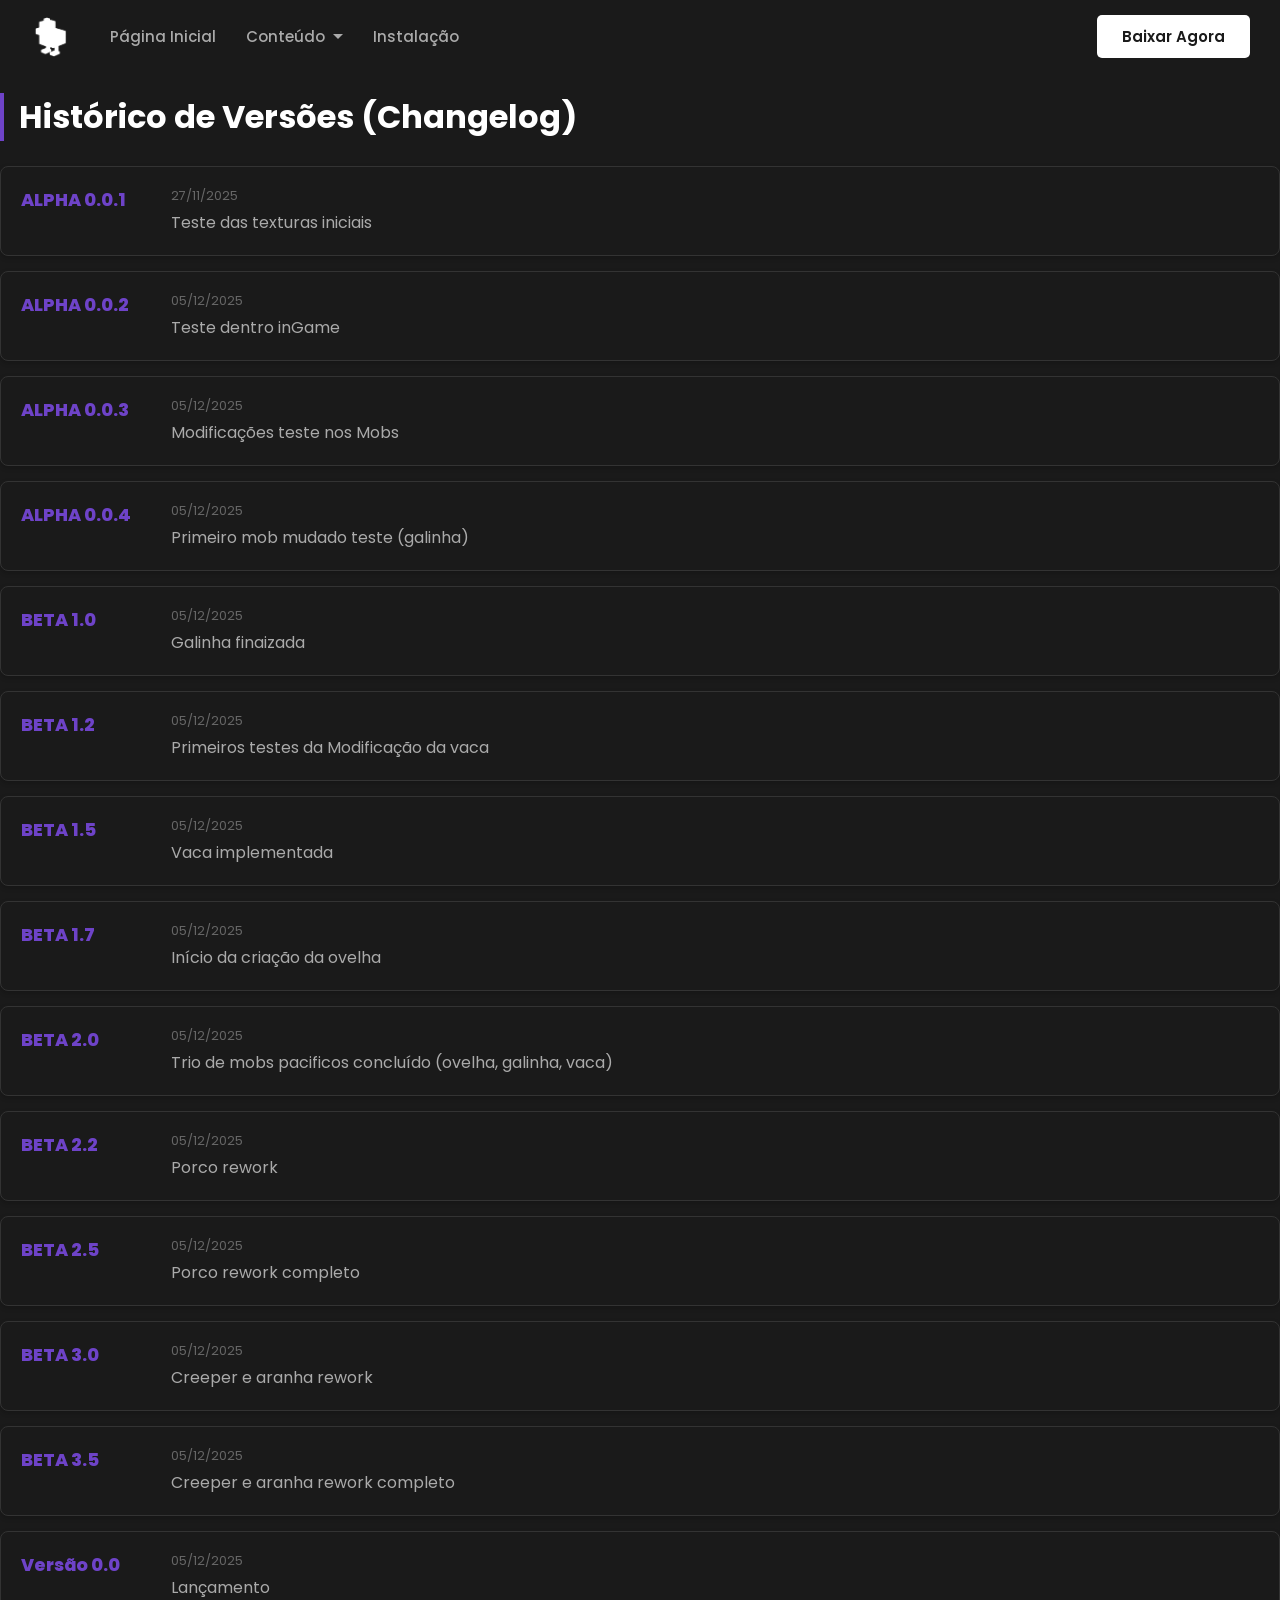
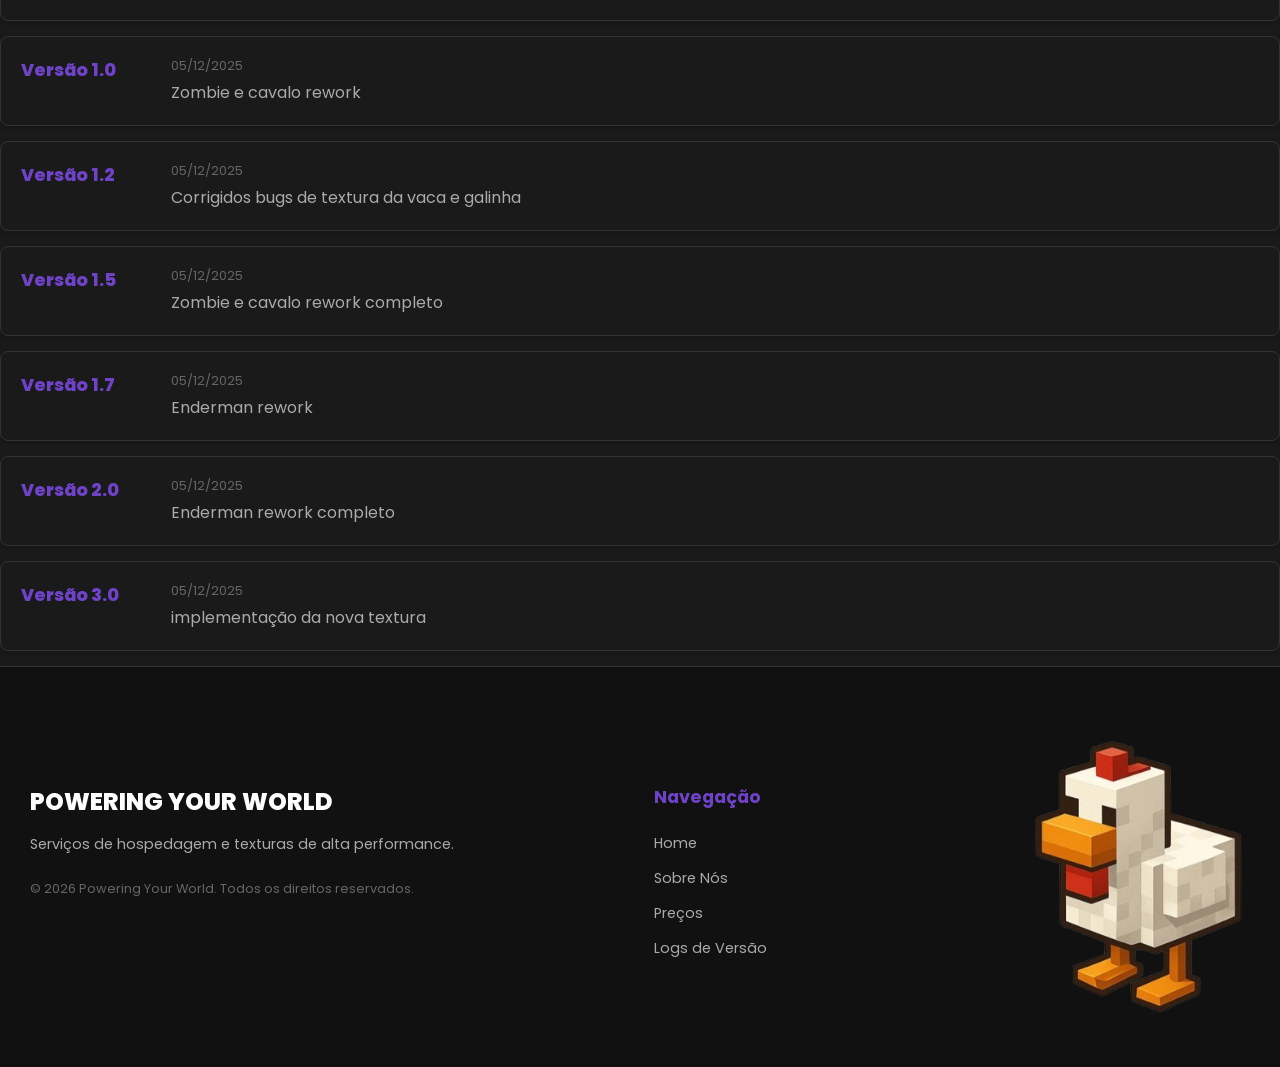
==== commit f35d36ae: "footer and mobs commit" ====
--- a/logs.html
+++ b/logs.html
@@ -227,52 +227,36 @@
 
     <footer class="main-footer">
         <div class="container footer-content">
-            <div class="footer-section footer-brand">
-                <div class="footer-logo">
-                    <span class="logo-text">POWERING YOUR WORLD</span>
-                </div>
-                <p class="brand-tagline">
-                    Serviços de hospedagem e texturas de alta performance.
-                </p>
-                <p class="copyright">
-                    &copy; <span id="currentYear"></span> Powering Your World. Todos os direitos reservados.
-                </p>
-            </div>
-
-            <div class="footer-section footer-links">
-                <h4>Navegação</h4>
-                <ul>
-                    <li><a href="index.html">Home</a></li>
-                    <li><a href="#about">Sobre Nós</a></li>
-                    <li><a href="#prices">Preços</a></li>
-                    <li><a href="#">Logs de Versão</a></li>
-                </ul>
-            </div>
-
-            <div class="footer-section footer-links">
-                <h4>Recursos</h4>
-                <ul>
-                    <li><a href="#faq">FAQ</a></li>
-                    <li><a href="#terms">Termos de Serviço</a></li>
-                    <li><a href="#privacy">Política de Privacidade</a></li>
-                    <li><a href="#support">Contato / Suporte</a></li>
-                </ul>
-            </div>
-
-            <div class="footer-section footer-social">
-                <h4>Siga-nos</h4>
-                <div class="social-icons">
-                    <a href="#" aria-label="Discord"><i class="icon-discord">D</i></a>
-                    <a href="#" aria-label="Twitter"><i class="icon-twitter">X</i></a>
-                    <a href="#" aria-label="YouTube"><i class="icon-youtube">Yt</i></a>
-                </div>
-                <button class="cta-button footer-cta-button">
-                    Fale Conosco
-                </button>
-            </div>
-        </div>
+            <div class="footer-content-itens">
+
+                <div class="footer-section footer-brand">
+                    <div class="footer-logo">
+                        <span class="logo-text">POWERING YOUR WORLD</span>
+                    </div>
+                    <p class="brand-tagline">
+                        Serviços de hospedagem e texturas de alta performance.
+                    </p>
+                    <p class="copyright">
+                        &copy; <span id="currentYear"></span> Powering Your World. Todos os direitos reservados.
+                    </p>
+                </div>
+
+                <div class="footer-section footer-links">
+                    <h4>Navegação</h4>
+                    <ul>
+                        <li><a href="#home">Home</a></li>
+                        <li><a href="#about">Sobre Nós</a></li>
+                        <li><a href="#prices">Preços</a></li>
+                        <li><a href="#changelog">Logs de Versão</a></li>
+                    </ul>
+                </div>
+            </div>
+
+
+            <div class="footer-img">
+                <img src="/img/icon.png" alt="">
+            </div>
     </footer>
-
     <script>
         const menuBtn = document.querySelector('.mobile-menu-toggle');
         const mobileNav = document.querySelector('.mobile-nav');
--- a/css/index.css
+++ b/css/index.css
@@ -1111,15 +1111,24 @@
 
 .footer-content {
     /* Reutiliza o container padrão de 1400px e padding lateral */
-    display: grid;
+    display: flex;
     /* Divide em 4 colunas (30% para a marca, 20% para links, 30% para social/cta) */
     grid-template-columns: 1.2fr 0.8fr 0.8fr 1.2fr;
     gap: 40px;
     max-width: 1400px;
     margin: 0 auto;
     padding: 0 30px;
-}
-
+    justify-content: space-between;
+    align-items: center;
+}
+.footer-content-itens{
+    display: flex;
+    height: 100%;
+    width: 100%;
+    align-items: flex-start;
+    justify-content: flex-start;
+    gap: 200px;
+}
 .footer-section h4 {
     font-size: 1.1em;
     font-weight: 700;
@@ -1207,6 +1216,17 @@
     /* Ocupa a largura da coluna social */
 }
 
+.footer-img{
+    height: 300px;
+    width: 300px;
+}
+
+.footer-img img{
+    object-fit: contain;
+    width: 100%;
+    height: 100%;
+
+}
 
 /*===================================================================*/
 /* # 11. RESPONSIVIDADE (MEDIA QUERIES) - MOVIDO PARA O FINAL */
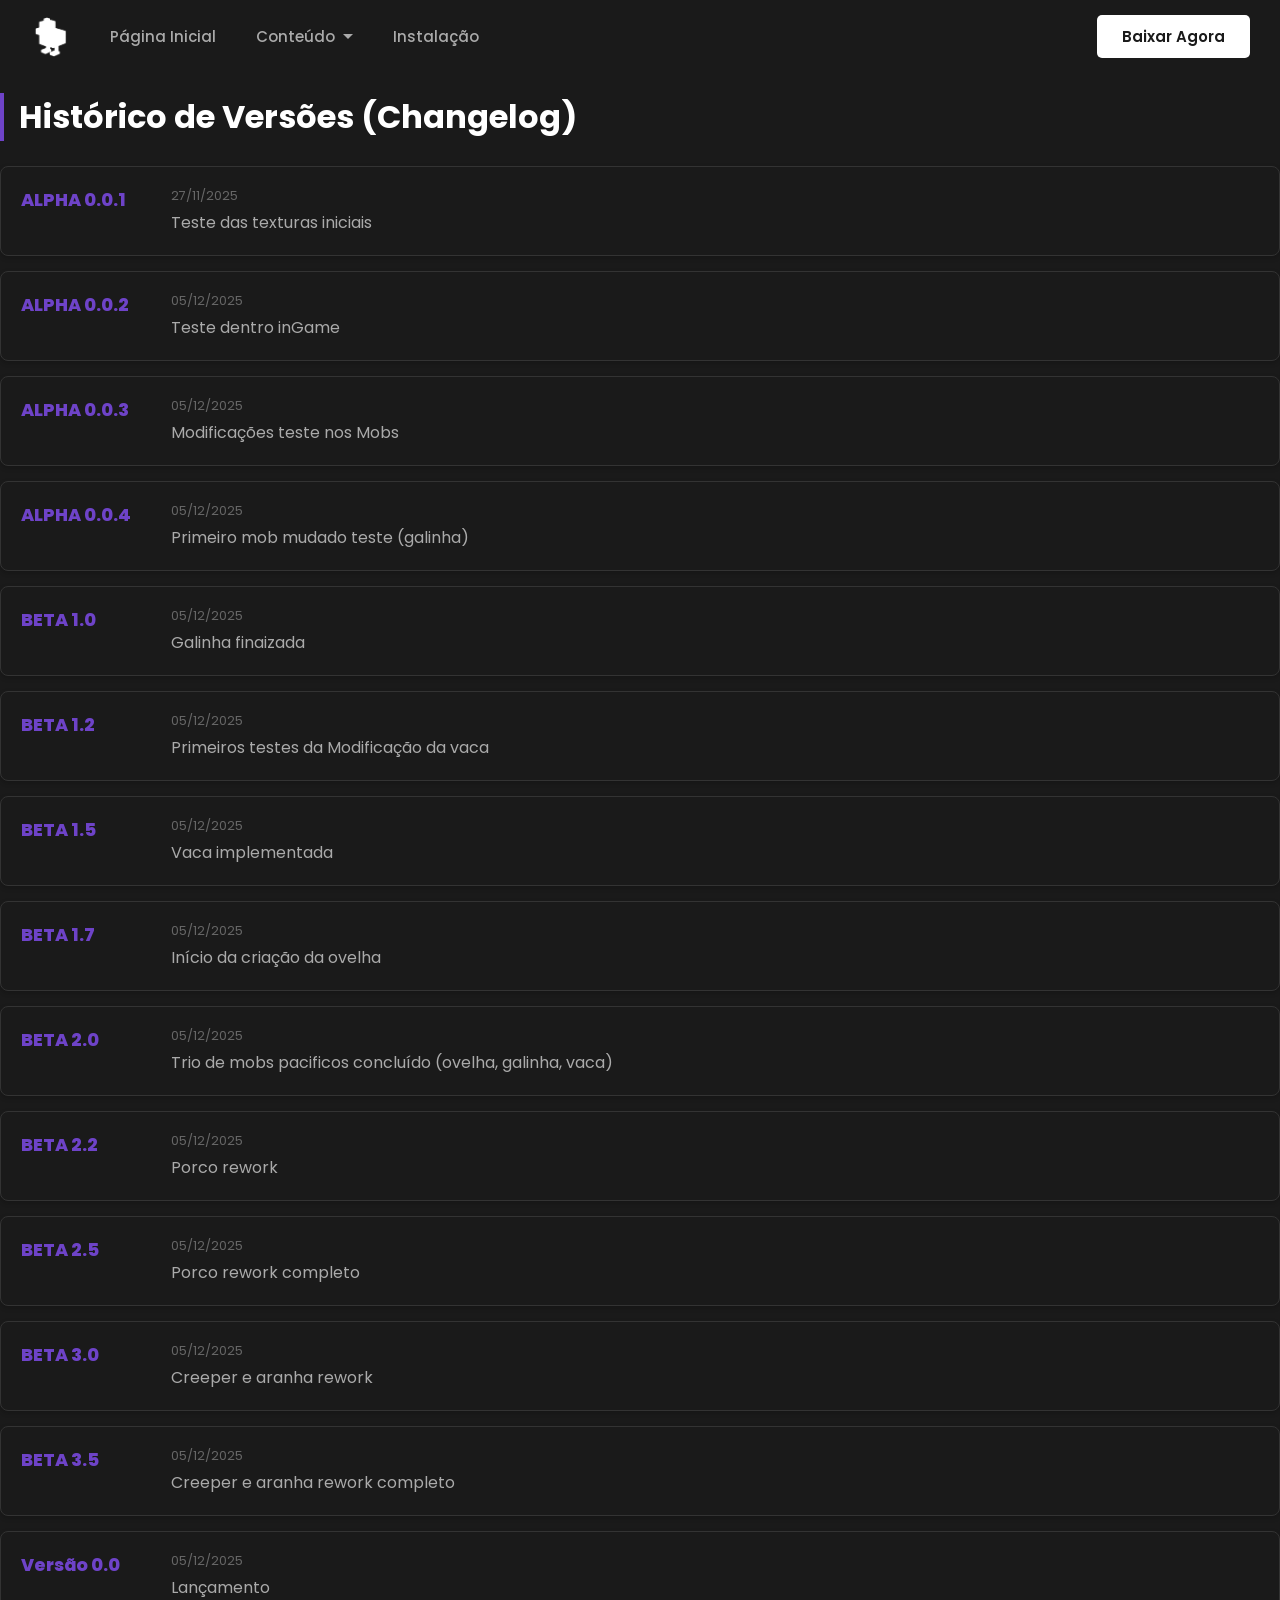
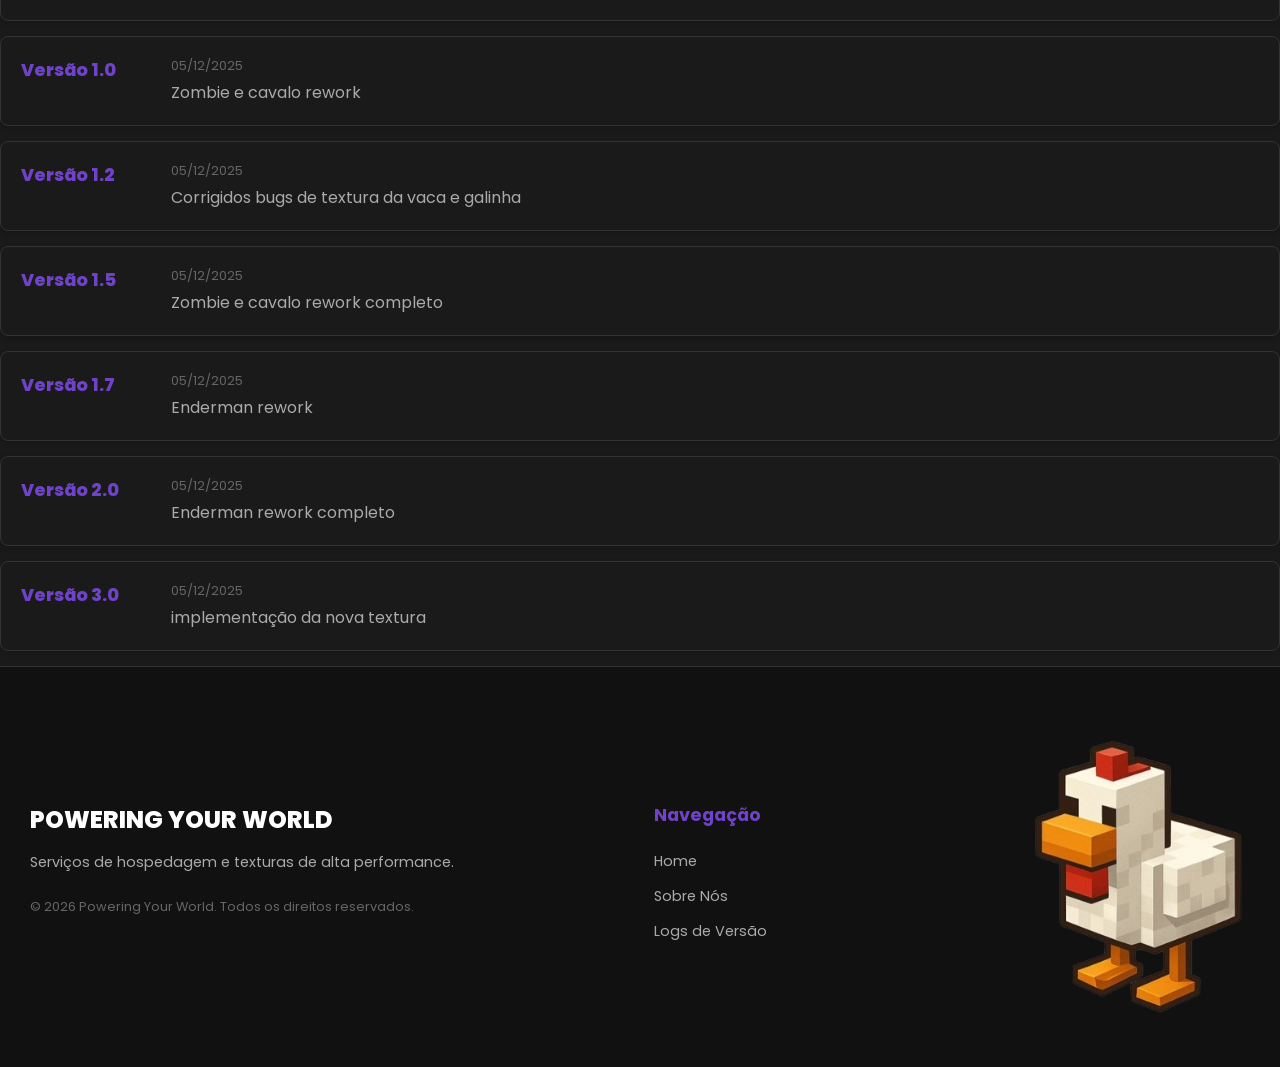
==== commit d5c147fb: "modificacoes commit" ====
--- a/logs.html
+++ b/logs.html
@@ -243,12 +243,11 @@
 
                 <div class="footer-section footer-links">
                     <h4>Navegação</h4>
-                    <ul>
-                        <li><a href="#home">Home</a></li>
-                        <li><a href="#about">Sobre Nós</a></li>
-                        <li><a href="#prices">Preços</a></li>
-                        <li><a href="#changelog">Logs de Versão</a></li>
-                    </ul>
+                     <ul>
+        <li><a href="index.html">Home</a></li> 
+        <li><a href="#about-us-section">Sobre Nós</a></li> 
+        <li><a href="#changelog-area">Logs de Versão</a></li> 
+    </ul>
                 </div>
             </div>
 
--- a/css/index.css
+++ b/css/index.css
@@ -176,6 +176,8 @@
 .dropdown {
     position: relative;
     display: inline-block;
+    padding: 10px;
+    
 }
 
 .dropdown-toggle {
@@ -200,21 +202,17 @@
 }
 
 .dropdown-menu {
-    display: none;
-    /* Escondido por padrão */
+    display: none; /* Escondido por padrão */
     position: absolute;
     background-color: var(--cta-dark);
-    /* Fundo do menu dropdown */
     min-width: 160px;
     box-shadow: 0px 8px 16px 0px rgba(0, 0, 0, 0.4);
-    z-index: 1;
+    z-index: 100; /* Aumentei o z-index para garantir que fique sobre o conteúdo */
     border-radius: 5px;
     padding: 10px 0;
     top: 100%;
-    /* Abaixo do link pai */
     left: 0;
-    margin-top: 10px;
-    /* Espaço entre o link e o menu */
+    margin-top: 0px;
 }
 
 .dropdown-menu a {
@@ -257,6 +255,7 @@
 
 .register-button {
     background-color: var(--text-color);
+    text-decoration: none;
     /* Fundo branco para o botão "Register now" */
     color: var(--card-bg);
     /* Texto escuro no botão branco */
@@ -964,6 +963,11 @@
     width: 100%;
     max-width: 1300px;
     padding: 0 20px;
+    gap: 10px;
+    display: flex;
+    justify-content: center;
+    align-items: center;
+    flex-direction: column;
     /* Padding horizontal para telas menores */
 }
 
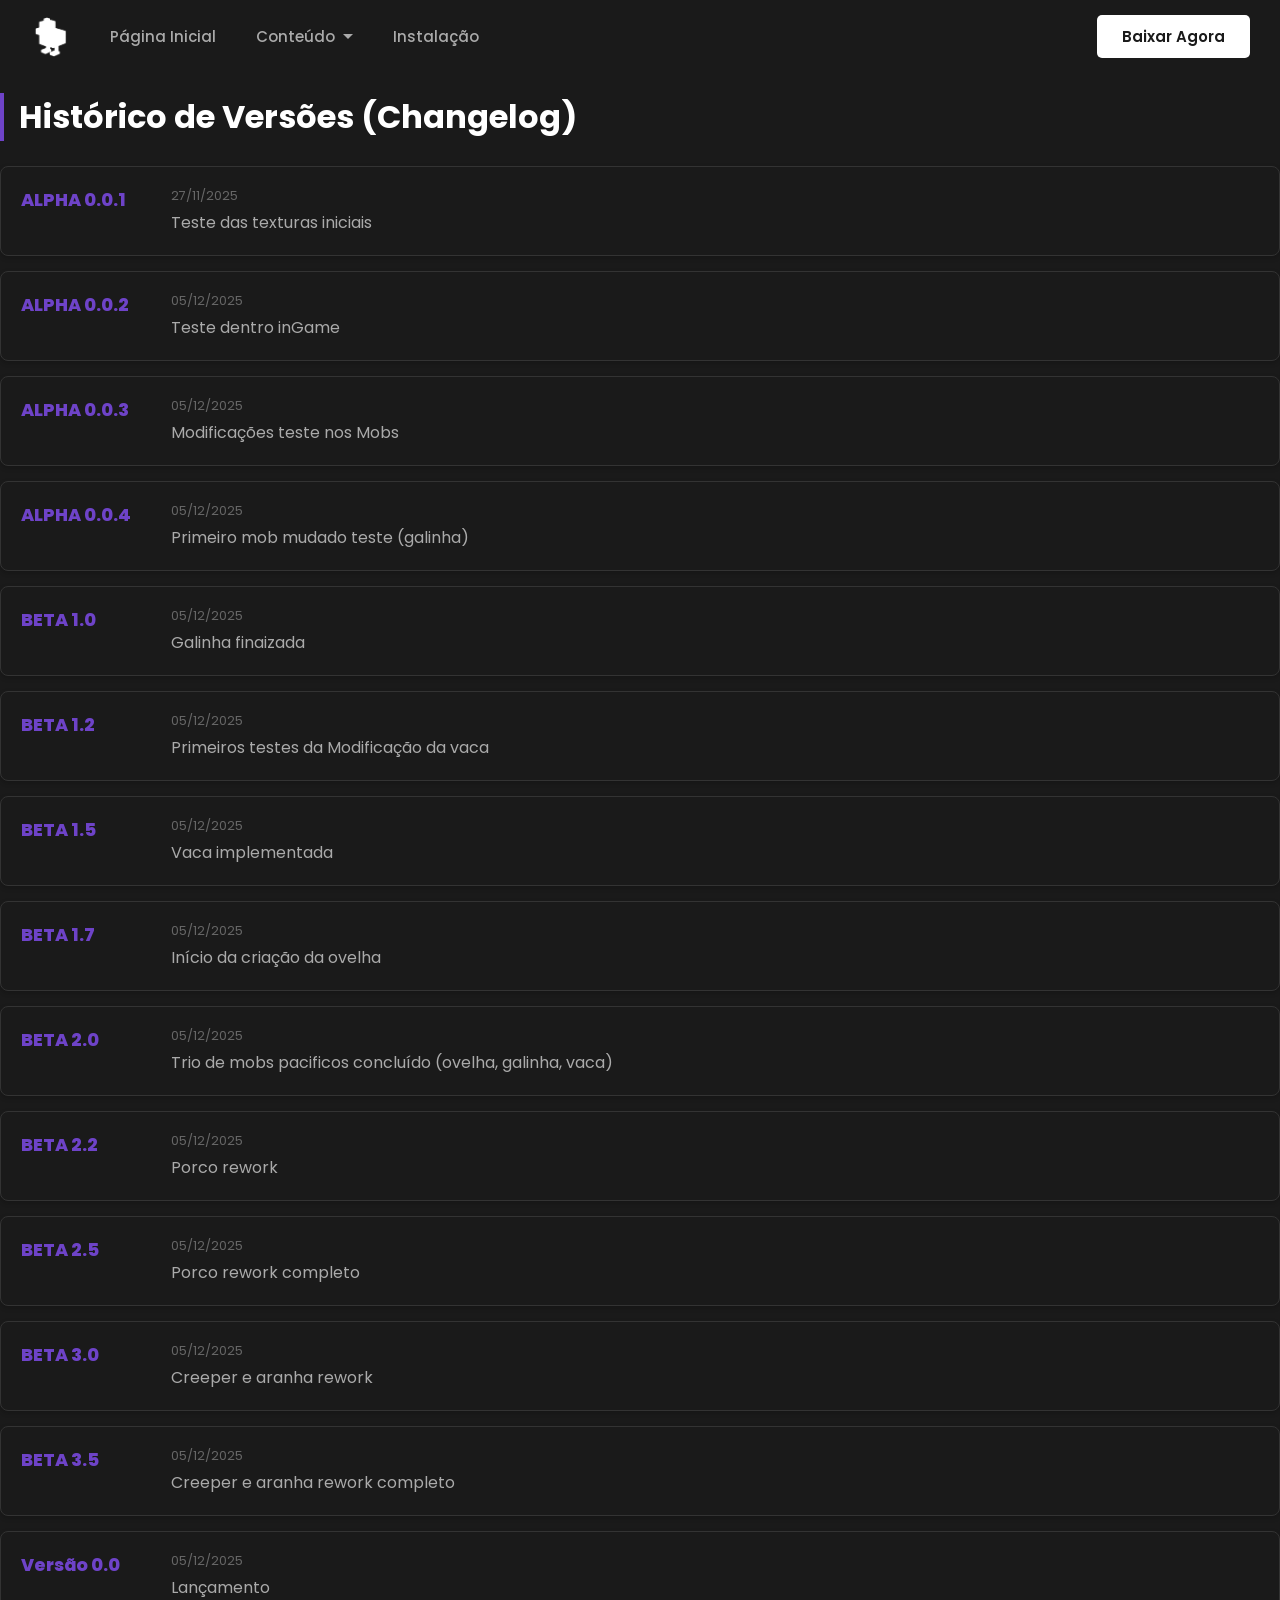
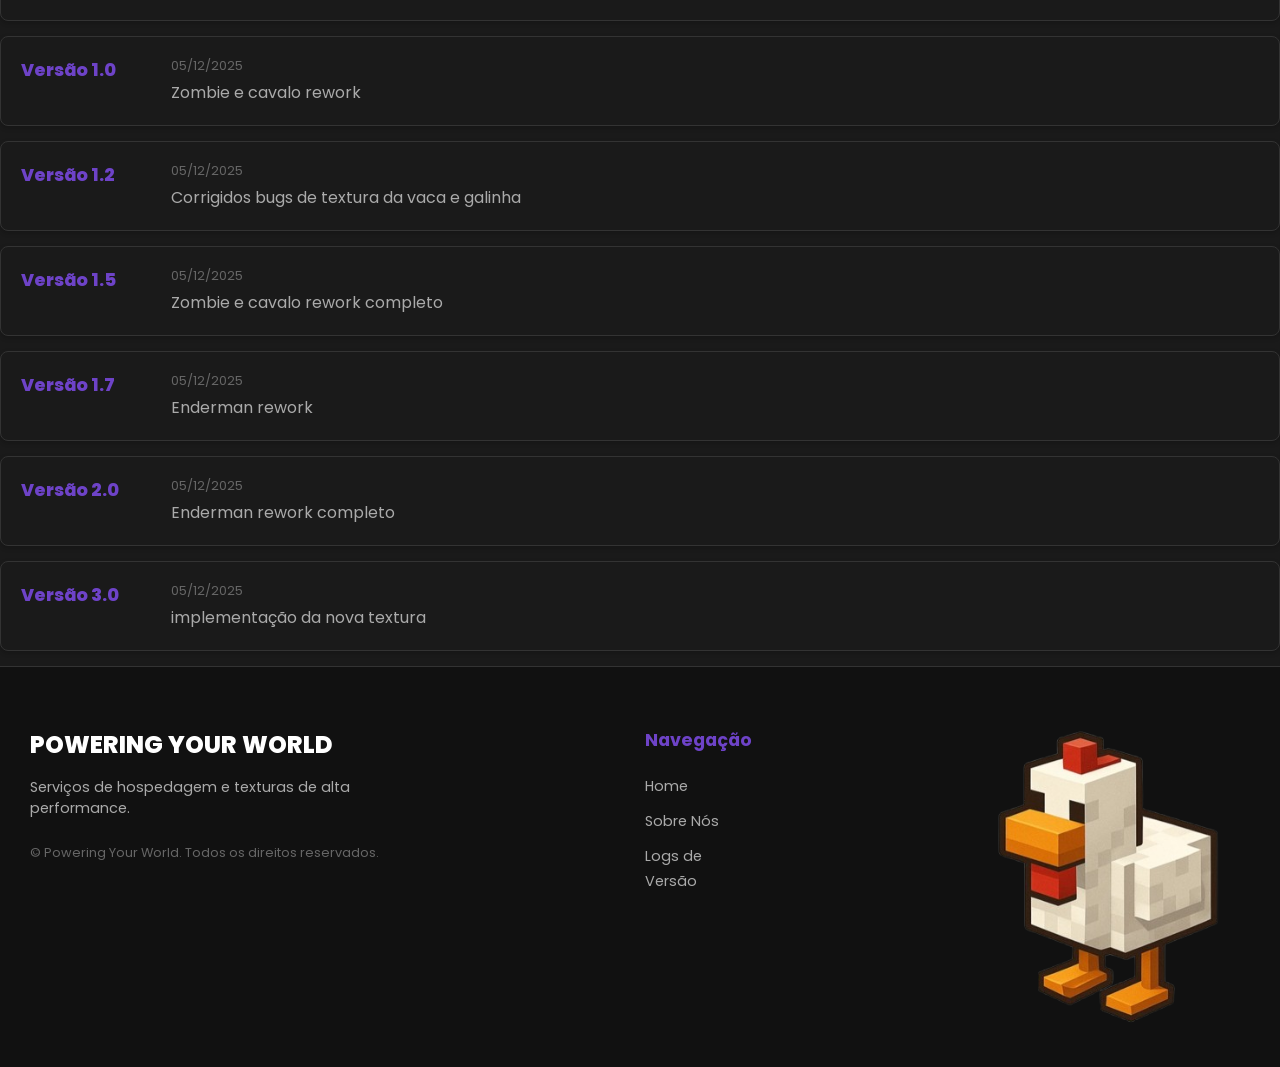
==== commit 1379e27a: "link commit" ====
--- a/logs.html
+++ b/logs.html
@@ -14,18 +14,13 @@
 
 <body>
 
-    <div class="mobile-menu-toggle">
-        <span></span>
-        <span></span>
-        <span></span>
-    </div>
-
     <nav class="mobile-nav">
         <a href="index.html">Página Inicial</a>
         <a href="mobs.html">Lista de Mobs</a>
         <a href="logs.html">Atualizações</a>
         <a href="#install">Instalação</a>
-        <button class="register-button mobile-register">Baixar Agora</button>
+        <a href="https://drive.google.com/drive/u/0/folders/1-6eSN8iC-fXSX-aFdV4ZGzd8RRpK5EKW"
+            class="register-button mobile-register">Baixar Agora</a>
     </nav>
 
     <header class="new-header">
@@ -43,12 +38,13 @@
                             <a href="logs.html">Atualizações</a>
                         </div>
                     </div>
-                    <a href="index.html" class="nav-link">Instalação</a>
+                    <a href="#install" class="nav-link">Instalação</a>
                 </nav>
             </div>
 
             <div class="header-right">
-                <button class="register-button">Baixar Agora</button>
+                <a href="https://drive.google.com/drive/u/0/folders/1-6eSN8iC-fXSX-aFdV4ZGzd8RRpK5EKW"
+                    class="register-button">Baixar Agora</a>
             </div>
         </div>
     </header>
@@ -243,18 +239,17 @@
 
                 <div class="footer-section footer-links">
                     <h4>Navegação</h4>
-                     <ul>
-        <li><a href="index.html">Home</a></li> 
-        <li><a href="#about-us-section">Sobre Nós</a></li> 
-        <li><a href="#changelog-area">Logs de Versão</a></li> 
-    </ul>
-                </div>
-            </div>
-
-
-            <div class="footer-img">
-                <img src="/img/icon.png" alt="">
-            </div>
+                    <ul>
+                        <li><a href="index.html">Home</a></li>
+                        <li><a href="#about-us-section">Sobre Nós</a></li>
+                        <li><a href="#changelog-area">Logs de Versão</a></li>
+                    </ul>
+                </div>
+
+
+                <div class="footer-img">
+                    <img src="img/icon.png" alt="">
+                </div>
     </footer>
     <script>
         const menuBtn = document.querySelector('.mobile-menu-toggle');
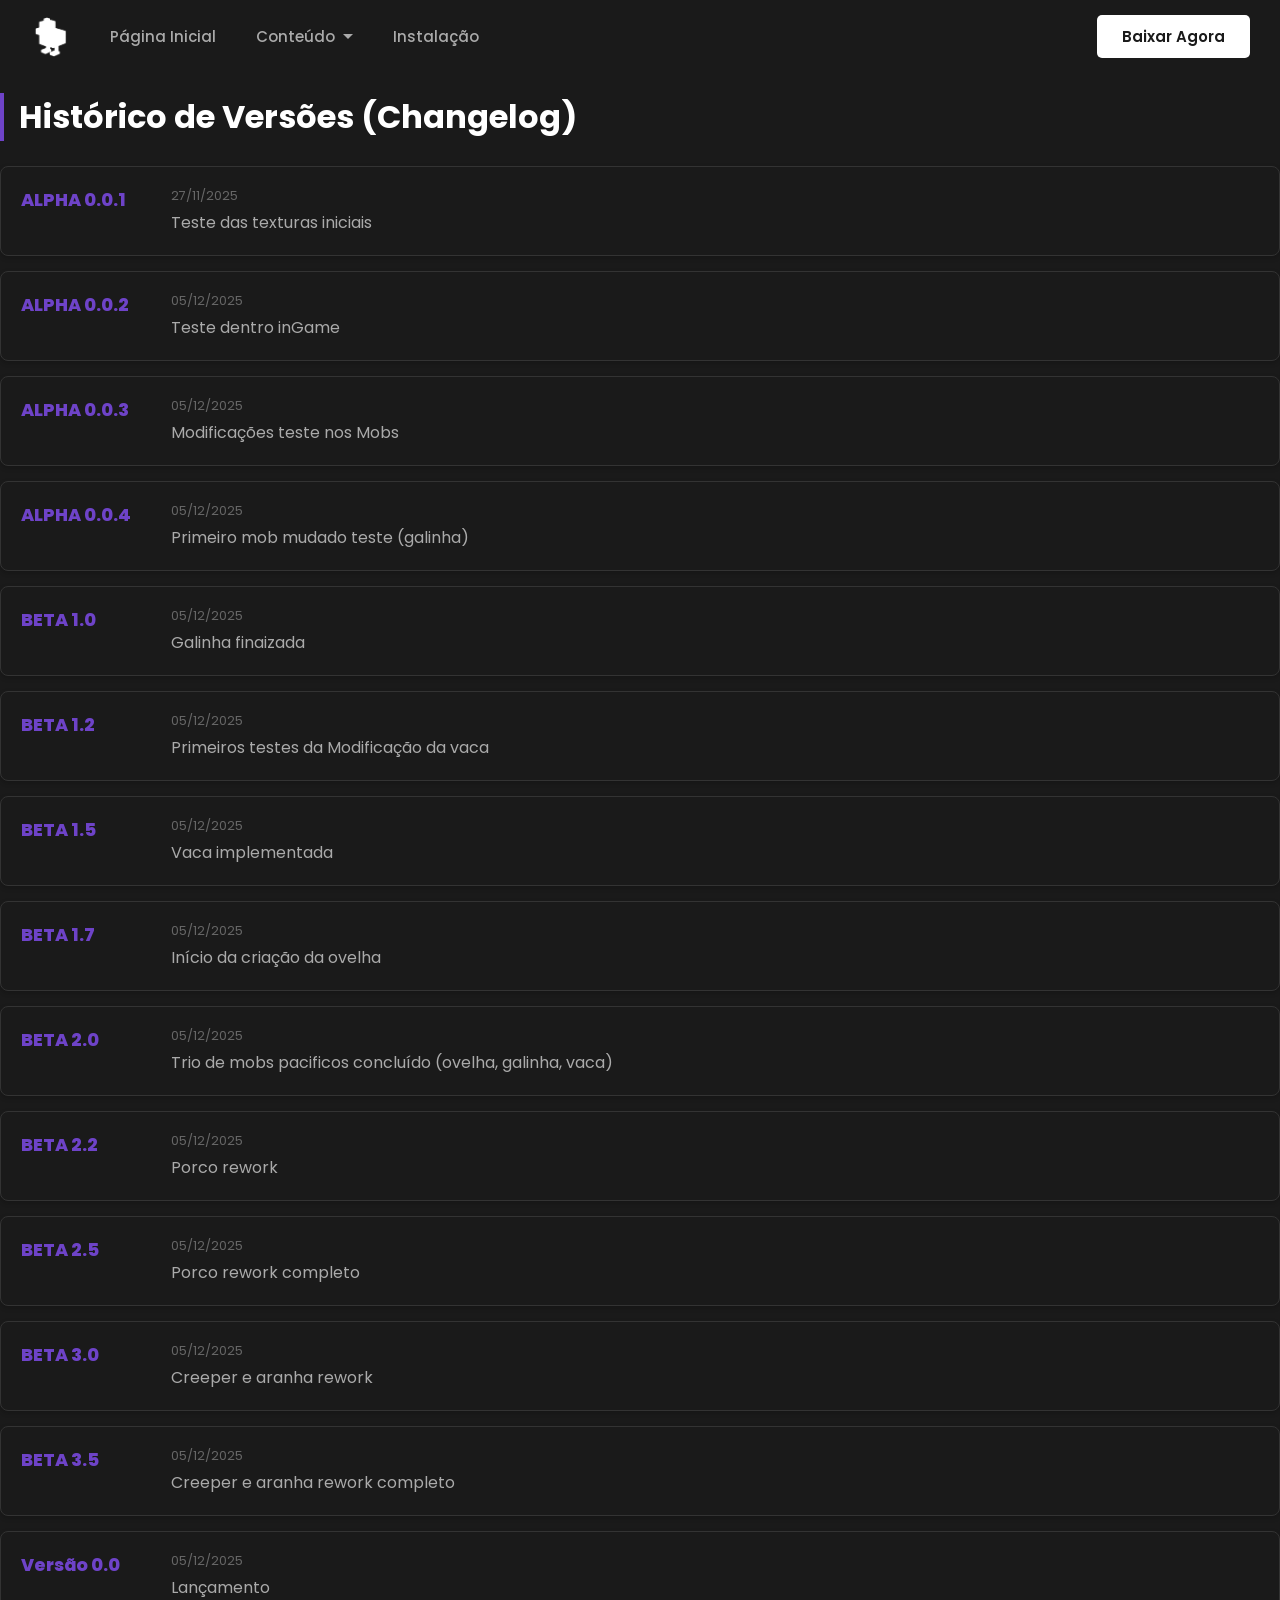
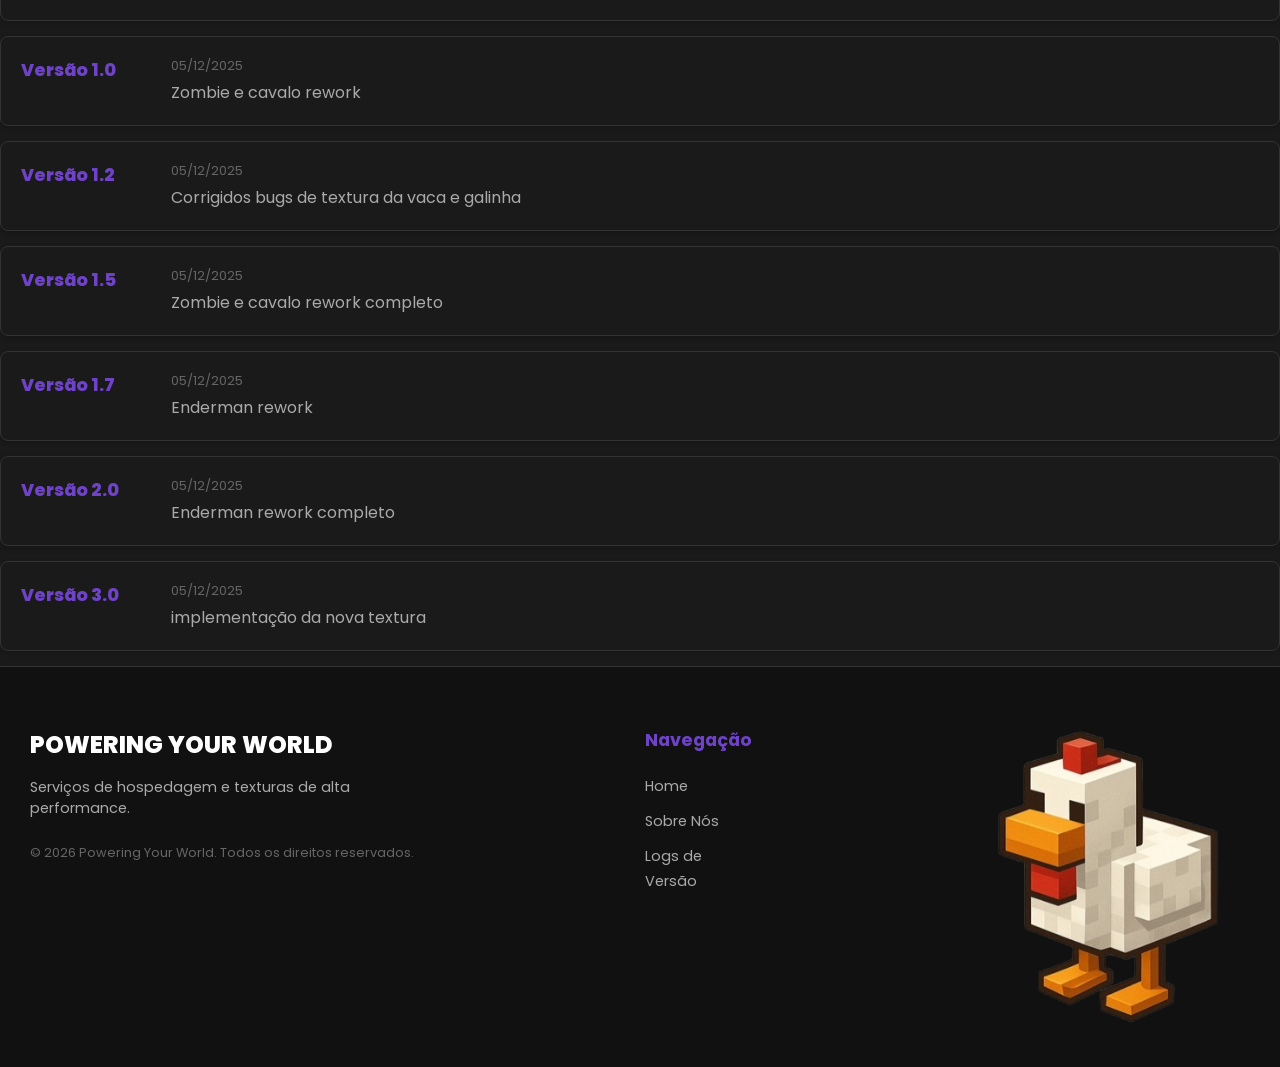
==== commit 59b7bec1: "update: fofoe res" ====
--- a/logs.html
+++ b/logs.html
@@ -14,13 +14,18 @@
 
 <body>
 
+    <div class="mobile-menu-toggle">
+        <span></span>
+        <span></span>
+        <span></span>
+    </div>
+
     <nav class="mobile-nav">
         <a href="index.html">Página Inicial</a>
         <a href="mobs.html">Lista de Mobs</a>
         <a href="logs.html">Atualizações</a>
         <a href="#install">Instalação</a>
-        <a href="https://drive.google.com/drive/u/0/folders/1-6eSN8iC-fXSX-aFdV4ZGzd8RRpK5EKW"
-            class="register-button mobile-register">Baixar Agora</a>
+        <a href="https://drive.google.com/drive/u/0/folders/1-6eSN8iC-fXSX-aFdV4ZGzd8RRpK5EKW" class="register-button mobile-register">Baixar Agora</a>
     </nav>
 
     <header class="new-header">
@@ -43,11 +48,11 @@
             </div>
 
             <div class="header-right">
-                <a href="https://drive.google.com/drive/u/0/folders/1-6eSN8iC-fXSX-aFdV4ZGzd8RRpK5EKW"
-                    class="register-button">Baixar Agora</a>
+                <a href="https://drive.google.com/drive/u/0/folders/1-6eSN8iC-fXSX-aFdV4ZGzd8RRpK5EKW" class="register-button">Baixar Agora</a>
             </div>
         </div>
     </header>
+
 
     <main class="logs-main">
         <section class="container-logs">
--- a/css/index.css
+++ b/css/index.css
@@ -1431,4 +1431,81 @@
     .highlight-box h3 {
         font-size: 1.3em;
     }
-}+}
+
+/* ================================================================ */
+/* # FOOTER RESPONSIVO — TELAS ATÉ 600px */
+/* ================================================================ */
+@media (max-width: 600px) {
+
+    .footer-content {
+        flex-direction: column;
+        align-items: flex-start;
+        gap: 40px;
+        padding: 0 20px;
+    }
+
+    .footer-content-itens {
+        flex-direction: column;
+        gap: 40px;
+        width: 100%;
+        align-items: flex-start;
+        justify-content: flex-start;
+    }
+
+    .footer-section {
+        width: 100%;
+    }
+
+    .footer-section h4 {
+        font-size: 1.1em;
+        margin-bottom: 15px;
+    }
+
+    .footer-links ul li a {
+        font-size: 0.95em;
+    }
+
+    .social-icons {
+        gap: 12px;
+    }
+
+    .social-icons a {
+        width: 38px;
+        height: 38px;
+        font-size: 0.8em;
+    }
+
+    .footer-cta-button {
+        width: 100%;
+        text-align: center;
+        padding: 12px 0;
+        font-size: 1em;
+    }
+
+    .footer-img {
+        width: 180px;
+        height: 180px;
+        margin: 0 auto;
+    }
+
+    .footer-img img {
+        object-fit: contain;
+        width: 100%;
+        height: 100%;
+    }
+
+    .footer-brand .logo-text {
+        font-size: 1.3em;
+    }
+
+    .brand-tagline {
+        font-size: 0.9em;
+    }
+
+    .copyright {
+        font-size: 0.75em;
+        margin-top: 10px;
+    }
+}
+    
